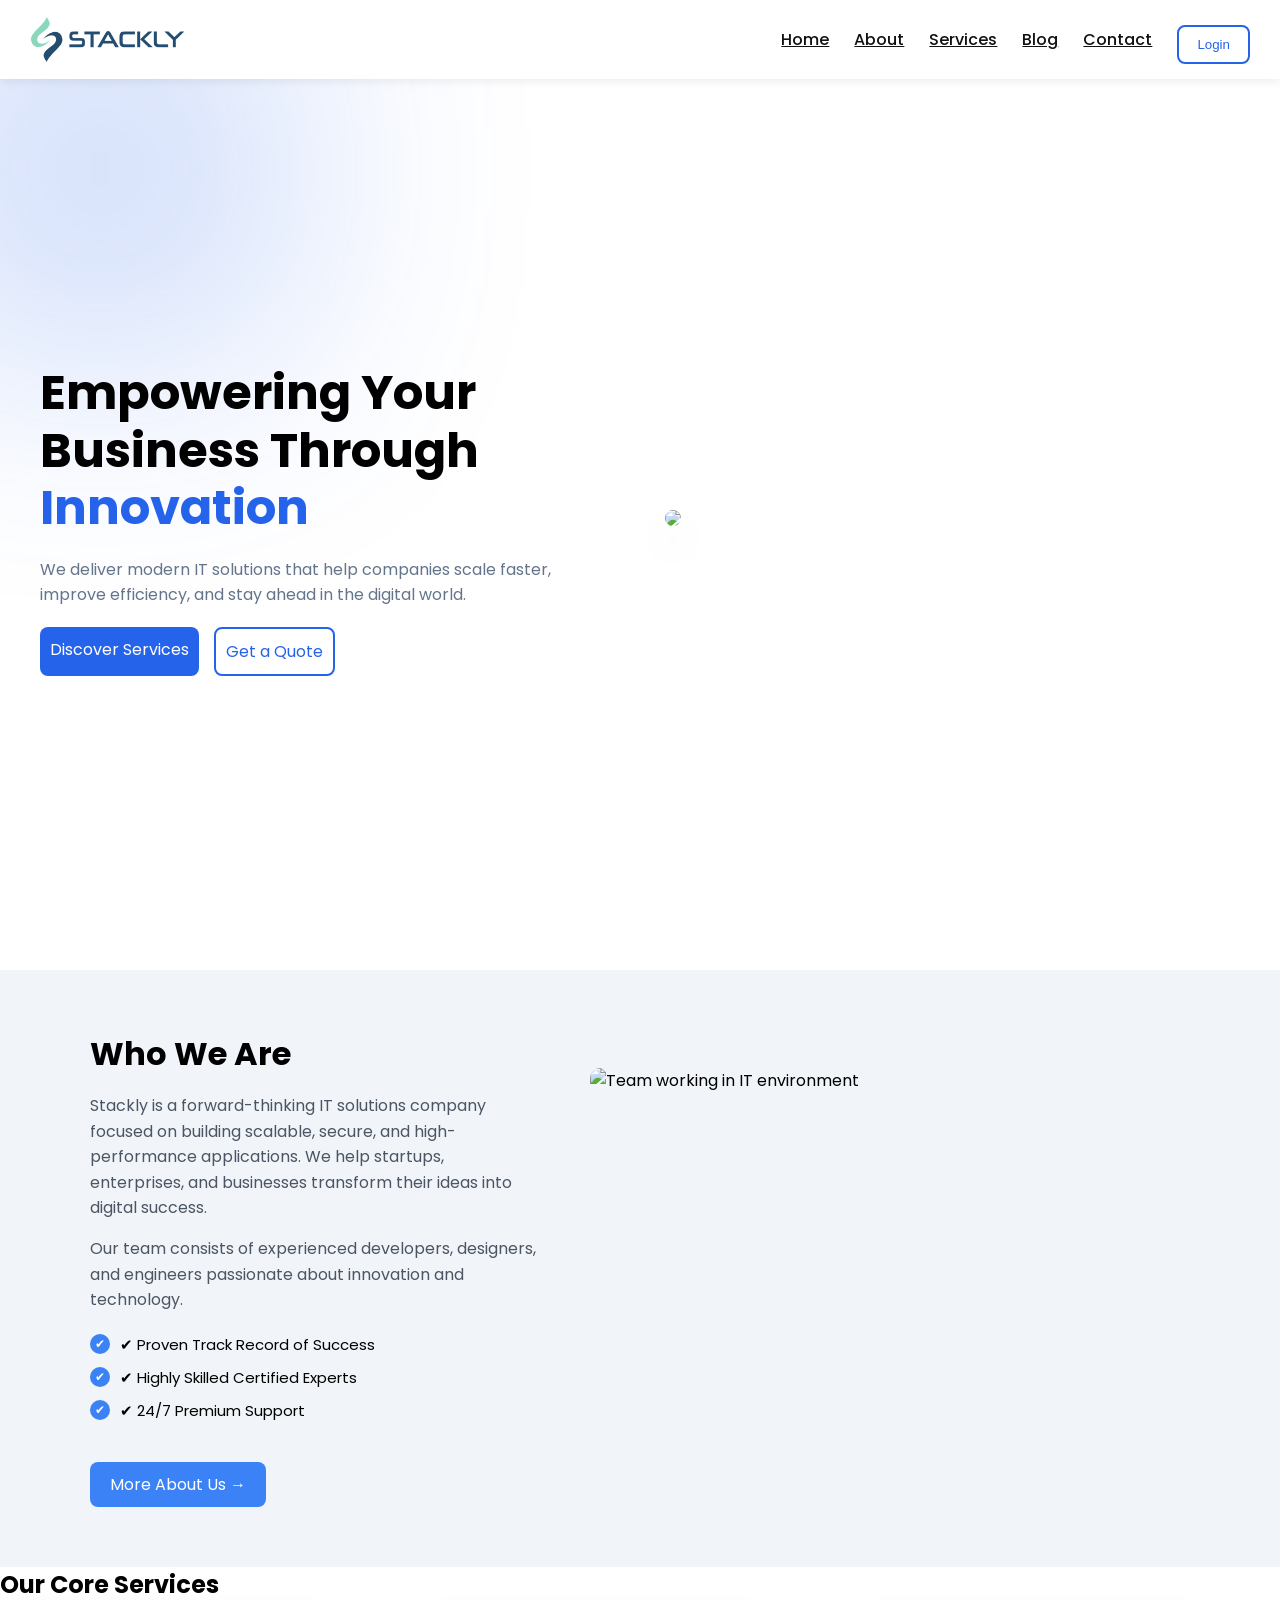
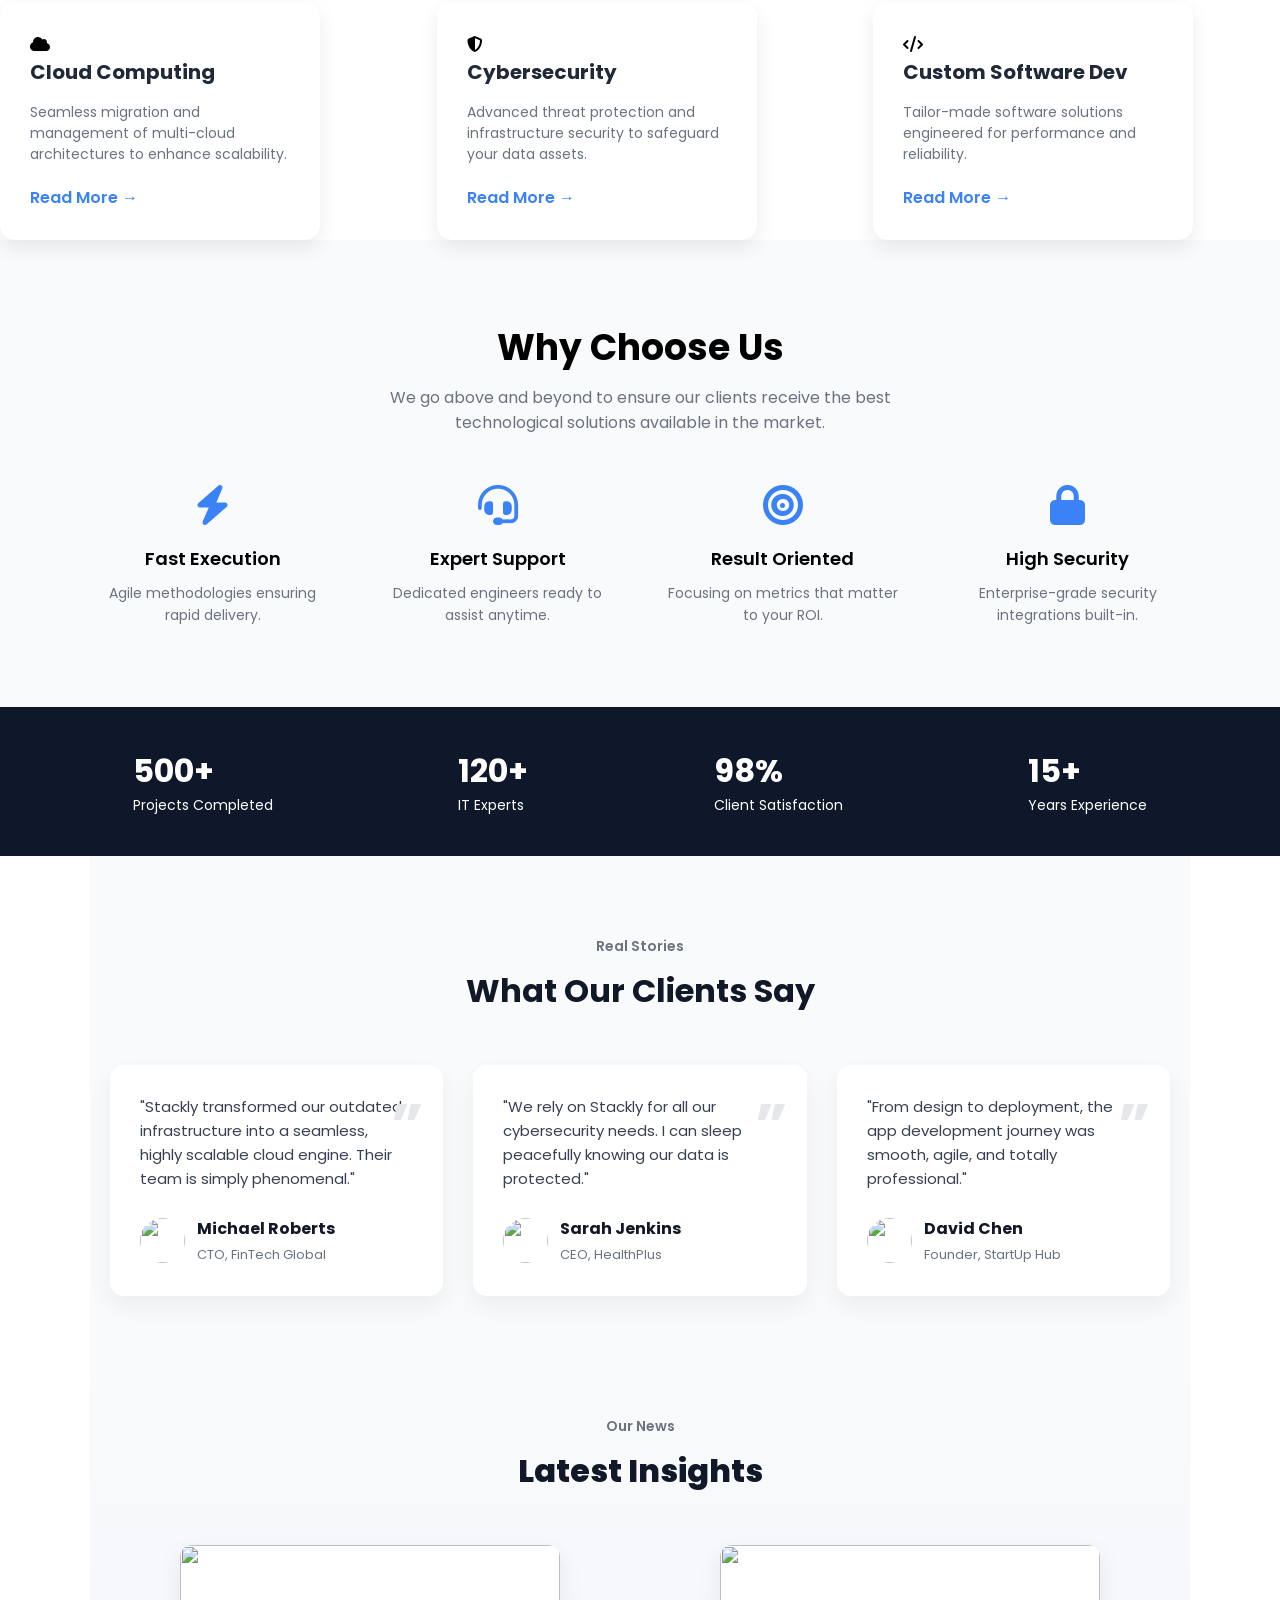
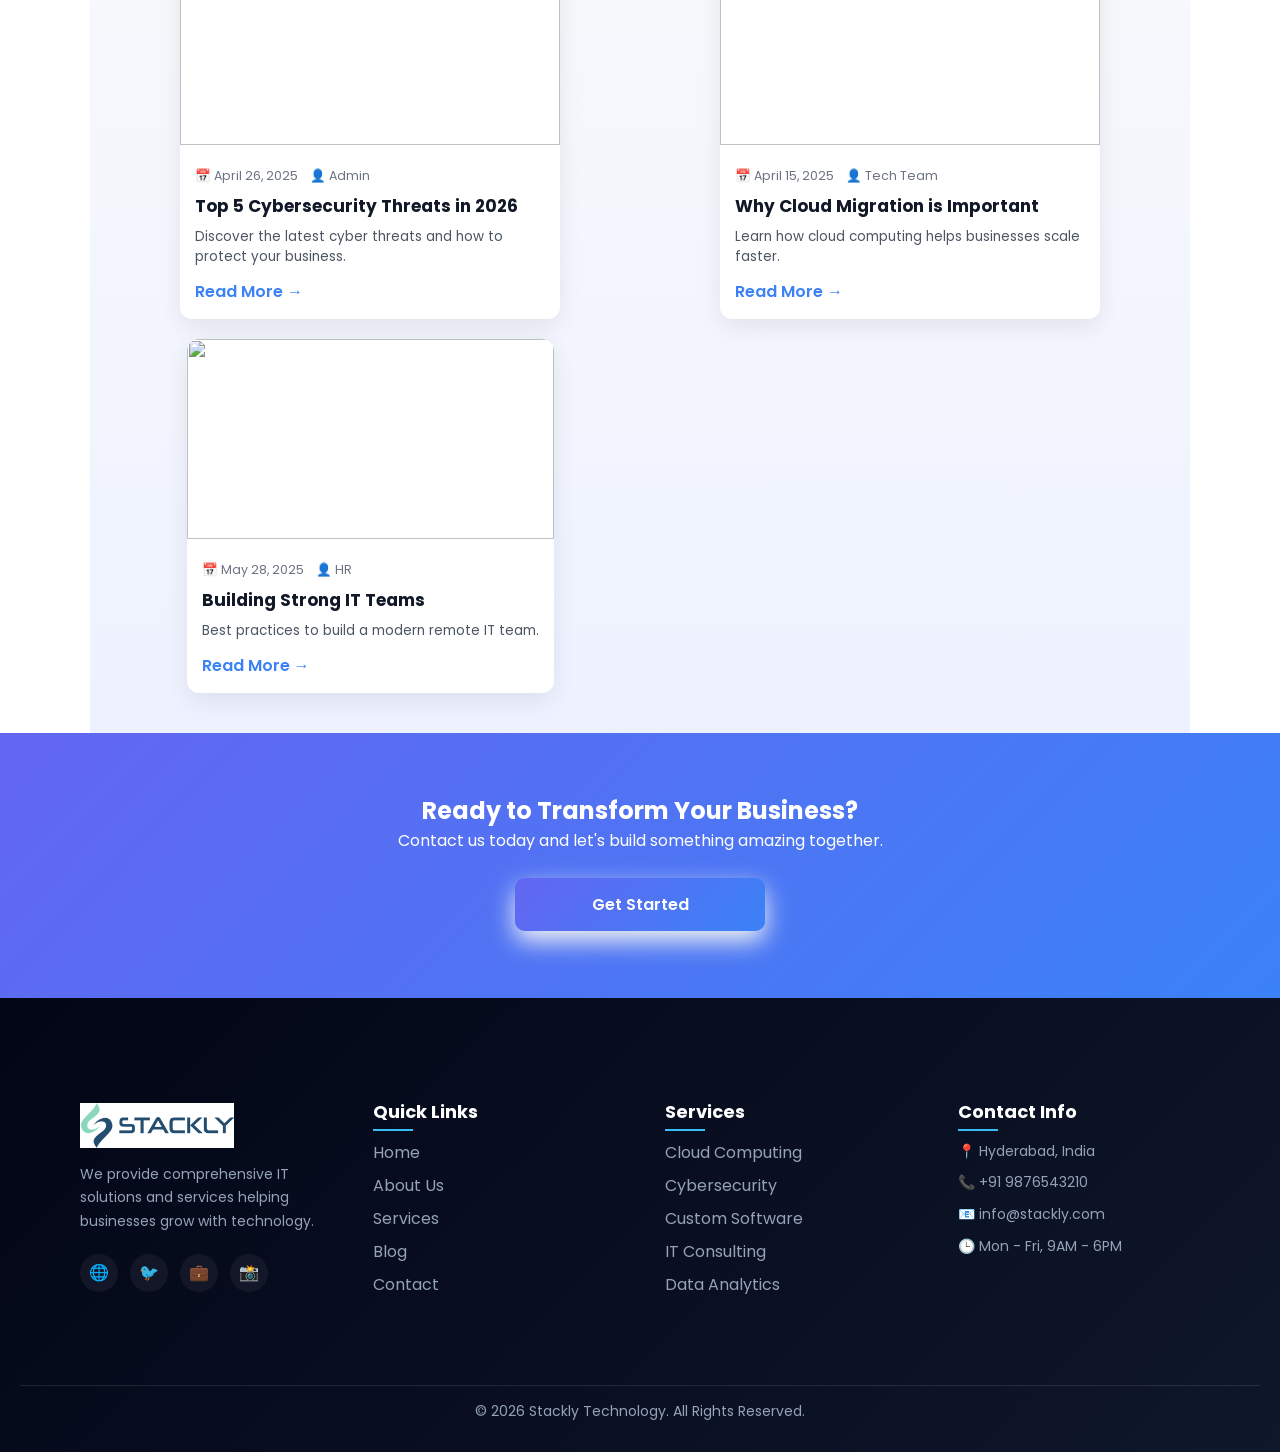
==== index.html @ d03c7ff0 "Update index.html" ====
<!DOCTYPE html>
<html lang="en">
<head>
  <meta charset="UTF-8">
  <title>STACKLY - IT Solutions</title>
  <meta name="viewport" content="width=device-width, initial-scale=1.0">

  <!-- FONT -->
  <link href="https://fonts.googleapis.com/css2?family=Poppins:wght@300;400;600&display=swap" rel="stylesheet">
<link rel="stylesheet" href="https://cdnjs.cloudflare.com/ajax/libs/font-awesome/6.5.0/css/all.min.css">
<link rel="stylesheet" href="https://cdnjs.cloudflare.com/ajax/libs/font-awesome/6.5.0/css/all.min.css">
  <link rel="stylesheet" href="style.css">
</head>

<body>

<!-- ================= NAVBAR ================= -->
<header class="navbar">
   <a href="404.html" class="logo">
    <img src="stacklylogo.webp" alt="STACKLY Logo">
  </a>

  <!-- HAMBURGER -->
  <div class="menu-toggle" id="menu-toggle">
    ☰
  </div>

  <!-- MENU -->
  <nav class="nav-links" id="nav-links">
    <a href="index.html">Home</a>
    <a href="about.html">About</a>
    <a href="services.html">Services</a>
    <a href="blog.html">Blog</a>
    <a href="contact.html">Contact</a>
        <a href="login.html"><button>Login</button></a>
  </nav>
</header>

<!-- ================= HERO ================= -->
<section class="hero">

  <!-- LEFT TEXT -->
  <div class="hero-left">
    <h1>
      Empowering Your Business Through 
      <span>Innovation</span>
    </h1>

    <p>
      We deliver modern IT solutions that help companies scale faster,
      improve efficiency, and stay ahead in the digital world.
    </p>

  <div class="hero-buttons">
  <a href="404.html" class="btn-primary">Discover Services</a>
  <a href="404.html" class="btn-outline">Get a Quote</a>
</div>
  </div>

  <!-- RIGHT IMAGE -->
  <div class="hero-right">
    <img src="https://images.unsplash.com/photo-1519389950473-47ba0277781c">
  </div>

</section>

<!-- ================= ABOUT ================= -->
<section class="about">

  <div class="about-container">

    <!-- LEFT TEXT -->
    <div class="about-text">
      <h2>Who We Are</h2>

      <p>
        Stackly is a forward-thinking IT solutions company focused on building
        scalable, secure, and high-performance applications. We help startups,
        enterprises, and businesses transform their ideas into digital success.
      </p>

      <p>
        Our team consists of experienced developers, designers, and engineers
        passionate about innovation and technology.
      </p>

      <ul class="about-list">
        <li>✔ Proven Track Record of Success</li>
        <li>✔ Highly Skilled Certified Experts</li>
        <li>✔ 24/7 Premium Support</li>
      </ul>

      <!-- BUTTON (INSIDE TEXT for better alignment) -->
      <a href="about.html" class="about-btn">More About Us →</a>
    </div>

    <!-- RIGHT IMAGE -->
  <div class="about-image">

  <picture>
    <!-- WEBP (modern browsers) -->
    <source 
      srcset="https://images.unsplash.com/photo-1551434678-e076c223a692?q=75&w=800&fm=webp"
      type="image/webp"
    >

    <!-- fallback -->
    <img 
      src="https://images.unsplash.com/photo-1551434678-e076c223a692?q=80&w=800&auto=format&fit=crop"
      alt="Team working in IT environment"
      loading="lazy"
      width="600"
      height="400"
    >
  </picture>

</div>

</section>

<!-- ================= SERVICES ================= -->
<section class="services-section">

  <h2 class="section-title">Our Core Services</h2>

  <div class="services-grid">

    <!-- CARD 1 -->
    <div class="card">
      <div class="service-icon">
        <i class="fas fa-cloud"></i>
      </div>
      <h3>Cloud Computing</h3>
      <p>Seamless migration and management of multi-cloud architectures to enhance scalability.</p>
      <a href="services.html" class="read-more">Read More →</a>
    </div>

    <!-- CARD 2 -->
    <div class="card active">
      <div class="service-icon">
        <i class="fas fa-shield-alt"></i>
      </div>
      <h3>Cybersecurity</h3>
      <p>Advanced threat protection and infrastructure security to safeguard your data assets.</p>
      <a href="services.html" class="read-more">Read More →</a>
    </div>

    <!-- CARD 3 -->
    <div class="card">
      <div class="service-icon">
        <i class="fas fa-code"></i>
      </div>
      <h3>Custom Software Dev</h3>
      <p>Tailor-made software solutions engineered for performance and reliability.</p>
      <a href="services.html" class="read-more">Read More →</a>
    </div>

  </div>

</section>

<!-- ================= WHY CHOOSE US ================= -->

<section class="why-section">

  <h2>Why Choose Us</h2>
  <p class="subtitle">
    We go above and beyond to ensure our clients receive the best
    technological solutions available in the market.
  </p>

  <div class="why-container">

    <div class="why-box">
      <i class="fa-solid fa-bolt"></i>
      <h3>Fast Execution</h3>
      <p>Agile methodologies ensuring rapid delivery.</p>
    </div>

    <div class="why-box">
      <i class="fa-solid fa-headset"></i>
      <h3>Expert Support</h3>
      <p>Dedicated engineers ready to assist anytime.</p>
    </div>

    <div class="why-box">
      <i class="fa-solid fa-bullseye"></i>
      <h3>Result Oriented</h3>
      <p>Focusing on metrics that matter to your ROI.</p>
    </div>

    <div class="why-box">
      <i class="fa-solid fa-lock"></i>
      <h3>High Security</h3>
      <p>Enterprise-grade security integrations built-in.</p>
    </div>

  </div>

</section>

<!-- ================= STATS ================= -->
<section class="stats">
  <div>
    <h1>500+</h1>
    <p>Projects Completed</p>
  </div>

  <div>
    <h1>120+</h1>
    <p>IT Experts</p>
  </div>

  <div>
    <h1>98%</h1>
    <p>Client Satisfaction</p>
  </div>

  <div>
    <h1>15+</h1>
    <p>Years Experience</p>
  </div>
</section>

<!-- ================= TESTIMONIAL ================= -->
<section class="testimonial-section">

  <p class="small-title">Real Stories</p>
  <h2>What Our Clients Say</h2>

  <div class="testimonial-container">

    <div class="testimonial-card">
      <p>
        "Stackly transformed our outdated infrastructure into a seamless,
        highly scalable cloud engine. Their team is simply phenomenal."
      </p>

      <div class="testimonial-user">
        <img src="https://randomuser.me/api/portraits/men/32.jpg">
        <div>
          <h4>Michael Roberts</h4>
          <span>CTO, FinTech Global</span>
        </div>
      </div>
    </div>

    <div class="testimonial-card">
      <p>
        "We rely on Stackly for all our cybersecurity needs. I can sleep
        peacefully knowing our data is protected."
      </p>

      <div class="testimonial-user">
        <img src="https://randomuser.me/api/portraits/women/44.jpg">
        <div>
          <h4>Sarah Jenkins</h4>
          <span>CEO, HealthPlus</span>
        </div>
      </div>
    </div>

    <div class="testimonial-card">
      <p>
        "From design to deployment, the app development journey was smooth,
        agile, and totally professional."
      </p>

      <div class="testimonial-user">
        <img src="https://randomuser.me/api/portraits/men/12.jpg">
        <div>
          <h4>David Chen</h4>
          <span>Founder, StartUp Hub</span>
        </div>
      </div>
    </div>

  </div>
</section>

<!-- ================= BLOG ================= -->
<section class="blog-section">

  <p class="small-title">Our News</p>
  <h2>Latest Insights</h2>

  <div class="blog-container">

    <!-- CARD 1 -->
    <div class="blog-card">
      <div class="blog-img">
        <img src="https://images.unsplash.com/photo-1518770660439-4636190af475">
      </div>

      <div class="blog-content">
        <div class="blog-meta">
          <span>📅 April 26, 2025</span>
          <span>👤 Admin</span>
        </div>

        <h3>Top 5 Cybersecurity Threats in 2026</h3>
        <p>Discover the latest cyber threats and how to protect your business.</p>

        <a href="blog.html" class="read-more">Read More →</a>
      </div>
    </div>

    <!-- CARD 2 -->
    <div class="blog-card">
      <div class="blog-img">
        <img src="https://images.unsplash.com/photo-1464802686167-b939a6910659">
      </div>

      <div class="blog-content">
        <div class="blog-meta">
          <span>📅 April 15, 2025</span>
          <span>👤 Tech Team</span>
        </div>

        <h3>Why Cloud Migration is Important</h3>
        <p>Learn how cloud computing helps businesses scale faster.</p>

        <a href="blog.html" class="read-more">Read More →</a>
      </div>
    </div>

    <!-- CARD 3 -->
    <div class="blog-card">
      <div class="blog-img">
        <img src="https://images.unsplash.com/photo-1521737604893-d14cc237f11d">
      </div>

      <div class="blog-content">
        <div class="blog-meta">
          <span>📅 May 28, 2025</span>
          <span>👤 HR</span>
        </div>

        <h3>Building Strong IT Teams</h3>
        <p>Best practices to build a modern remote IT team.</p>

        <a href="blog.html" class="read-more">Read More →</a>
      </div>
    </div>

  </div>

</section>
<!-- ================= CTA ================= -->
<section class="cta">
  <div class="cta-content">
    <h2>Ready to Transform Your Business?</h2>
    <p>Contact us today and let's build something amazing together.</p>
    <a href="contact.html" class="cta-btn">Get Started</a>
  </div>
</section>

<!-- ================= FOOTER ================= -->

<footer class="footer">

  <div class="footer-container">

    <!-- LEFT -->
    <div class="footer-box">
     
       <a href="404.html" class="logo">
    <img src="stacklylogo.webp" alt="STACKLY Logo">
  </a>
      <p>
        We provide comprehensive IT solutions and services helping businesses grow with technology.
      </p>

      <!-- SOCIAL -->
      <div class="social-icons">
        <a href="404.html">🌐</a>
        <a href="404.html">🐦</a>
        <a href="404.html">💼</a>
        <a href="404.html">📸</a>
      </div>
    </div>

    <!-- QUICK LINKS -->
    <div class="footer-box">
      <h3>Quick Links</h3>
      <a href="index.html">Home</a>
      <a href="about.html">About Us</a>
      <a href="services.html">Services</a>
      <a href="blog.html">Blog</a>
      <a href="contact.html">Contact</a>
    </div>

    <!-- SERVICES -->
 <div class="footer-box">
  <h3>Services</h3>

  <a href="services.html">Cloud Computing</a>
  <a href="services.html">Cybersecurity</a>
  <a href="services.html">Custom Software</a>
  <a href="services.html">IT Consulting</a>
  <a href="services.html">Data Analytics</a>

</div>

    <!-- CONTACT -->
    <div class="footer-box">
      <h3>Contact Info</h3>
      <p>📍 Hyderabad, India</p>
      <p>📞 +91 9876543210</p>
      <p>📧 info@stackly.com</p>
      <p>🕒 Mon - Fri, 9AM - 6PM</p>
    </div>

  </div>

  <div class="footer-bottom">
    © 2026 Stackly Technology. All Rights Reserved.
  </div>

</footer>
<script src="script.js"></script>
</body>
</html>
---- style.css ----
/* ================= RESET ================= */
* {
  margin: 0;
  padding: 0;
  box-sizing: border-box;
}

html {
  overflow-x: hidden;
}

body {
  font-family: 'Poppins', sans-serif;
  margin: 0;
}

/* 👇 ADD THIS BELOW */
body:not(.auth-page-body) {
  padding-top: 70px;
}

/* ================= NAVBAR ================= */
/* ===== FORCE FIXED HEADER ===== */
.navbar {
  position: fixed;   /* 🔥 force fix */
  top: 0;
  left: 0;
  width: 100%;

  z-index: 9999;
  background: #ffffff;

  display: flex;
  justify-content: space-between;
  align-items: center;
  padding: 15px 30px;

  box-shadow: 0 2px 10px rgba(0,0,0,0.08);
}
.nav-links {
  display: flex;
  gap: 25px;
  margin-left: auto;
  align-items: center;
}
/* ===== LOGO CONTAINER ===== */
.logo {
  display: flex;
  align-items: center;
  text-decoration: none;
}

/* ===== LOGO IMAGE ===== */
.logo img {
  height: 45px;        /* desktop size */
  width: auto;
  max-width: 100%;
  display: block;
  cursor: pointer;
  transition: all 0.3s ease;
}

/* ===== HOVER EFFECT ===== */
.logo img:hover {
  transform: scale(1.05);
  opacity: 0.85;
}

/* ===== MOBILE RESPONSIVE ===== */
@media (max-width: 768px) {

  .logo img {
    height: 35px;      /* smaller on mobile */
  }

}

/* MENU */


.nav-links a {
  color: #111 !important;   /* 🔥 FORCE DARK COLOR */
  font-weight: 500;
}

.nav-links a:hover {
  color: #2563eb;
}

/* BUTTON */
.btn {
  background: linear-gradient(45deg,#6366f1,#7c3aed);
  padding: 8px 16px;
  border-radius: 6px;
  color: white;
  text-decoration: none;
}

/* HAMBURGER */
.menu-toggle {
  display: none;
  font-size: 26px;
  cursor: pointer;
  color: white;   /* 👈 IMPORTANT FIX */
}

/* ================= MOBILE NAV ================= */
/* ================= MOBILE NAV FIX ================= */
@media (max-width: 768px) {

  .menu-toggle {
    display: block;
    font-size: 26px;
    color: #111;
  }

  .nav-links {
    display: none;
    flex-direction: column;
    width: 100%;
    background: white;
    position: absolute;
    top: 70px;
    left: 0;
    text-align: center;
    padding: 20px 0;
  }

  .nav-links.active {
    display: flex;
  }

  .nav-links a {
    padding: 12px;
    display: block;
  }
}
/*  hero*/
/* HERO FIX */
.hero {
  height: auto;
  min-height: 100vh;
  padding: 60px 20px;
}
.hero h1 {
 font-size: 24px;
 line-height: 1.3;
}

 .hero p {
 ont-size: 14px;
 }

 

 /* BUTTON FULL WIDTH */
.cta-btn {
 width: 100%;
max-width: 250px;
}


/* ================= HERO PREMIUM ================= */

.hero {
  display: grid;
  grid-template-columns: 1fr 1fr;
  align-items: center;
  gap: 50px;
  padding: 100px 40px;
  position: relative;
  overflow: hidden;
}

/* SOFT BACKGROUND GLOW */
.hero::before {
  content: "";
  position: absolute;
  width: 400px;
  height: 400px;
  background: #2563eb;
  filter: blur(120px);
  opacity: 0.2;
  top: -100px;
  left: -100px;
  z-index: 0;
}

/* TEXT */
.hero-left {
  z-index: 1;
  animation: fadeSlideLeft 1s ease forwards;
}

.hero-left h1 {
  font-size: 48px;
  line-height: 1.2;
}

.hero-left span {
  color: #2563eb;
}

.hero-left p {
  margin: 20px 0;
  color: #64748b;
}

/* BUTTONS */
.hero-buttons {
  display: flex;
  gap: 15px;
}

.btn-primary {
  background: #2563eb;
  color: white;
  padding: 12px 24px;
  border-radius: 8px;
  transition: 0.3s;
}

.btn-primary:hover {
  transform: translateY(-3px);
  box-shadow: 0 10px 25px rgba(37,99,235,0.4);
}

.btn-outline {
  border: 2px solid #2563eb;
  color: #2563eb;
  padding: 12px 24px;
  border-radius: 8px;
  transition: 0.3s;
}

.btn-outline:hover {
  background: #2563eb;
  color: white;
}

/* IMAGE */
.hero-right {
  z-index: 1;
  animation: fadeSlideRight 1s ease forwards;
}

.hero-right img {
  width: 100%;
  border-radius: 20px;
  animation: floatImage 4s ease-in-out infinite;
  box-shadow: 0 20px 40px rgba(0,0,0,0.1);
}

/* ================= ANIMATIONS ================= */

/* TEXT LEFT */
@keyframes fadeSlideLeft {
  from {
    opacity: 0;
    transform: translateX(-60px);
  }
  to {
    opacity: 1;
    transform: translateX(0);
  }
}

/* IMAGE RIGHT */
@keyframes fadeSlideRight {
  from {
    opacity: 0;
    transform: translateX(60px);
  }
  to {
    opacity: 1;
    transform: translateX(0);
  }
}

/* FLOATING IMAGE */
@keyframes floatImage {
  0% { transform: translateY(0px); }
  50% { transform: translateY(-12px); }
  100% { transform: translateY(0px); }
}

/* ================= MOBILE ================= */

@media (max-width: 768px) {

  .hero {
    grid-template-columns: 1fr;
    text-align: center;
    padding: 60px 20px;
  }

  .hero-left h1 {
    font-size: 28px;
  }

  .hero-buttons {
    flex-direction: column;
    align-items: center;
  }
}
/*About who we are tel  */
/* ================= ABOUT ================= */
.about {
  padding: 80px 20px;
  background: #f8fafc;
}

.about-container {
  max-width: 1100px;
  margin: auto;

  display: flex;
  align-items: center;
  gap: 50px;
}

/* TEXT */
.about-text {
  flex: 1;
}

.about-text h2 {
  font-size: 32px;
  margin-bottom: 15px;
}

.about-text p {
  margin-bottom: 15px;
  color: #4b5563;
  line-height: 1.6;
}

/* LIST */
.about-list {
  list-style: none;
  padding: 0;
  margin: 20px 0;
}

.about-list li {
  display: flex;
  align-items: center;
  gap: 10px;
  margin-bottom: 10px;
  font-size: 15px;
}

.about-list li::before {
  content: "✔";
  width: 20px;
  height: 20px;
  background: #3b82f6;
  color: white;
  border-radius: 50%;
  font-size: 12px;
  display: flex;
  align-items: center;
  justify-content: center;
}

/* IMAGE */
.about-image {
  flex: 1;
}

.about-image img {
  width: 100%;
  border-radius: 14px;
  display: block;
}

/* BUTTON */
.about-btn {
  display: inline-block;
  margin-top: 20px;
  padding: 10px 20px;
  background: #3b82f6;
  color: white;
  border-radius: 8px;
  text-decoration: none;
}

/* ================= MOBILE FIX ================= */
@media (max-width: 768px) {

  .about-container {
    flex-direction: column;
    gap: 25px;
  }

  /* 🔥 IMAGE FIRST */
  .about-image {
    order: -1;
    width: 100%;
  }

  .about-text {
    width: 100%;
  }

  .about-text h2 {
    font-size: 22px;
  }

  .about-text p {
    font-size: 14px;
  }

  .about-btn {
    width: 100%;
    text-align: center;
  }

}
/* =============== SERVICES ================= */ */
/* ================= SERVICES SECTION ================= */

.services-section {
  padding: 60px 20px;
  text-align: center;
  background: #f8fafc;
}

.services-grid {
  display: grid;
  grid-template-columns: repeat(3, 1fr);
  gap: 30px;
}

.card {
  background: white;
  border-radius: 12px;
  padding: 25px;
  transition: 0.3s;
  box-shadow: 0 10px 25px rgba(0,0,0,0.05);
}

.card:hover {
  transform: translateY(-10px);
}

@media (max-width: 768px) {
  .services-grid {
    grid-template-columns: 1fr;
  }
}
/* ================= WHY ================= */
/* SECTION */
.why-section {
  text-align: center;
  padding: 80px 20px;
  background: #f9fafb;
}

.why-section h2 {
  font-size: 36px;
  margin-bottom: 10px;
  font-weight: 700;
}

.subtitle {
  color: #6b7280;
  max-width: 600px;
  margin: auto;
  margin-bottom: 50px;
  font-size: 16px;
}

/* GRID */
.why-container {
  display: grid;
  grid-template-columns: repeat(4, 1fr);
  gap: 40px;
  max-width: 1100px;
  margin: auto;
}

/* BOX */
.why-box {
  text-align: center;
  transition: 0.3s;
}

/* ICON STYLE (MATCH SCREENSHOT) */
.why-box i {
  font-size: 40px;
  color: #3b82f6;
  margin-bottom: 20px;
  display: inline-block;
}

/* TEXT */
.why-box h3 {
  font-size: 18px;
  margin-bottom: 10px;
  font-weight: 600;
}

.why-box p {
  color: #6b7280;
  font-size: 14px;
  line-height: 1.6;
}

/* HOVER EFFECT */
.why-box:hover {
  transform: translateY(-5px);
}

/* RESPONSIVE */
@media (max-width: 900px) {
  .why-container {
    grid-template-columns: repeat(2, 1fr);
  }
}

@media (max-width: 500px) {
  .why-container {
    grid-template-columns: 1fr;
  }
}

/* ================= STATS ================= */
.stats {
  display: flex;
  justify-content: space-around;
  background: #020617;
  color: white;
  padding: 50px 20px;
}

.stats h1 {
  font-size: 32px;
}

.stats p {
  font-size: 14px;
}

/* ================= TESTIMONIAL ================= */
/* SECTION */
/* SECTION */
.testimonial-section {
  max-width: 1100px;
  margin: auto;
  padding: 80px 20px;
  background: #f9fafb;
  text-align: center;
}

/* TITLE */
.small-title {
  color: #6b7280;
  font-size: 14px;
  margin-bottom: 10px;
}

.testimonial-section h2 {
  font-size: 32px;
  font-weight: 700;
  color: #111827;
}

/* GRID */
.testimonial-container {
  display: grid;
  grid-template-columns: repeat(3, 1fr);
  gap: 30px;
  margin-top: 50px;
}

/* ✅ CARD (IMPORTANT FIX) */
.testimonial-card {
  background: #ffffff;
  padding: 30px;
  border-radius: 14px;
  text-align: left;
  position: relative;

  box-shadow: 0 10px 25px rgba(0,0,0,0.06);
  transition: 0.3s;
}

/* QUOTE ICON */
.testimonial-card::after {
  content: "”";
  position: absolute;
  top: 15px;
  right: 20px;
  font-size: 60px;
  color: #e5e7eb;
  font-weight: bold;
}

/* HOVER */
.testimonial-card:hover {
  transform: translateY(-6px);
  box-shadow: 0 20px 40px rgba(0,0,0,0.1);
}

/* TEXT */
.testimonial-card p {
  font-size: 15px;
  color: #374151;
  line-height: 1.6;
  margin-bottom: 25px;
}

/* USER */
.testimonial-user {
  display: flex;
  align-items: center;
  gap: 12px;
}

.testimonial-user img {
  width: 45px;
  height: 45px;
  border-radius: 50%;
}

.testimonial-user h4 {
  margin: 0;
  font-size: 16px;
  color: #111827;
}

.testimonial-user span {
  font-size: 13px;
  color: #6b7280;
}

/* ✅ RESPONSIVE */
@media (max-width: 900px) {
  .testimonial-container {
    grid-template-columns: 1fr;
  }
}



/* ================= BLOG ================= */
/* SECTION */
.blog-section {
  padding: 70px 20px;
  background: linear-gradient(to bottom, #f9fafb, #eef2ff);
  text-align: center;
  max-width: 1200px;
  margin: auto;
}

/* TITLE */
.small-title {
  color: #6366f1;
  font-size: 14px;
  font-weight: 600;
}

.blog-section h2 {
  font-size: 32px;
  font-weight: 800;
  color: #111827;
  margin-top: 10px;
}

/* GRID */
.blog-container {
  display: grid;
  grid-template-columns: repeat(auto-fit, minmax(320px, 1fr));
  gap: 25px;
  margin-top: 50px;
}

/* CARD */
.blog-card {
  background: rgba(255, 255, 255, 0.7);
  backdrop-filter: blur(10px);
  border-radius: 16px;
  overflow: hidden;
  transition: 0.3s;

  box-shadow: 0 8px 25px rgba(0,0,0,0.08);

  max-width: 380px;
  margin: auto;
}

/* HOVER */
.blog-card:hover {
  transform: translateY(-8px);
  box-shadow: 0 20px 50px rgba(0,0,0,0.15);
}

/* IMAGE */
.blog-img img {
  width: 100%;
  height: 170px; /* reduced height */
  object-fit: cover;
  transition: 0.4s;
}

/* IMAGE ZOOM */
.blog-card:hover img {
  transform: scale(1.08);
}

/* CONTENT */
.blog-content {
  padding: 16px; /* reduced padding */
  text-align: left;
}

/* META */
.blog-meta {
  font-size: 12.5px;
  color: #6b7280;
  display: flex;
  gap: 12px;
  margin-bottom: 8px;
}

/* TITLE */
.blog-content h3 {
  font-size: 17px;
  margin-bottom: 8px;
  color: #111827;
}

/* TEXT */
.blog-content p {
  font-size: 13.5px;
  color: #4b5563;
  margin-bottom: 12px;
}

/* READ MORE */
.read-more {
  color: #3b82f6;
  font-weight: 600;
  text-decoration: none;
  position: relative;
}

/* UNDERLINE ANIMATION */
.read-more::after {
  content: "";
  width: 0%;
  height: 2px;
  background: #3b82f6;
  position: absolute;
  left: 0;
  bottom: -3px;
  transition: 0.3s;
}

.read-more:hover::after {
  width: 100%;
}

/* RESPONSIVE */
@media(max-width: 768px) {
  .blog-container {
    grid-template-columns: 1fr;
  }
}
/* ================= CTA ================= */
/* BASE BUTTON */
.cta-btn {
  display: inline-block;
  margin-top: 25px;
  padding: 14px 34px;

  /* GRADIENT */
  background: linear-gradient(135deg, #6366f1, #3b82f6);

  color: white;
  font-weight: 600;
  border-radius: 10px;
  text-decoration: none;

  position: relative;
  overflow: hidden;

  transition: all 0.3s ease;

  box-shadow: 0 10px 25px whitesmoke
}

/* ================= FOOTER ================= */
.footer {
  background: #020617;
  color: #cbd5e1;
}

.footer-container {
  display: flex;
  flex-wrap: wrap;
  gap: 30px;
  padding: 50px 20px;
}

.footer-box {
  flex: 1 1 200px;
}

.footer-box a {
  display: block;
  color: #94a3b8;
  text-decoration: none;
  margin: 5px 0;
}

.footer-bottom {
  text-align: center;
  padding: 15px;
  border-top: 1px solid #1e293b;
}

/* ================= ANIMATION ================= */
@keyframes fadeUp {
  from {
    opacity: 0;
    transform: translateY(40px);
  }
  to {
    opacity: 1;
    transform: translateY(0);
  }
}

.card, .about-grid, .stats div {
  animation: fadeUp 0.8s ease;
}

/* ================= MOBILE ================= */
@media (max-width: 768px) {

  .menu-toggle {
    display: block;
  }

  .nav-links {
    display: none;
    flex-direction: column;
    width: 100%;
    text-align: center;
  }

  .nav-links.active {
    display: flex;
  }

  .about-grid {
    grid-template-columns: 1fr;
  }

  .stats {
    flex-direction: column;
    gap: 20px;
    text-align: center;
  }

}

/* ABOUT */
.about{
  padding:60px 20px;
}

.about-grid{
  display:grid;
  grid-template-columns:1fr 1fr;
  gap:30px;
}

.about img{
  width:100%;
  border-radius:10px;
}

/* SERVICES */
.services{
  padding:60px 20px;
  text-align:center;
  background:#f8fafc;
}

.grid{
  display:grid;
  grid-template-columns:repeat(auto-fit,minmax(250px,1fr));
  gap:20px;
}

.card{
  background:white;
  border-radius:10px;
  overflow:hidden;
  transition:0.3s;
}

.card:hover{
  transform:translateY(-10px);
}

.card img{
  width:100%;
  height:180px;
  object-fit:cover;
}

/* STATS */
.stats{
  display:flex;
  justify-content:space-around;
  padding:40px;
  background:#0f172a;
  color:white;
}

.stats div{
  font-size:24px;
}

.stats span{
  display:block;
  font-size:14px;
}

/* CTA */
.cta{
  text-align:center;
  padding:60px;
  background:linear-gradient(135deg,#6366f1,#3b82f6);
  color:white;
}

/* FOOTER */
.footer{
  background:#020617;
  color:#cbd5e1;
}

.footer-container{
  display:flex;
  gap:20px;
  padding:40px;
}

.footer-box{
  flex:1;
}

.footer-bottom{
  text-align:center;
  padding:10px;
}

/* ANIMATION */
.fade-in{
  opacity:0;
  transform:translateY(30px);
  transition:0.6s;
}

.fade-in.show{
  opacity:1;
  transform:translateY(0);
}


/*About page  */
/* ===== SECTION ===== */
.about {
  background: #f1f5f9;
}

/* ===== HERO ===== */
/* ===== FIXED HERO ===== */
.about-hero {
  width: 100%;
  height: 420px;
  background: #eef1f5;

  display: flex;
  align-items: center;
  justify-content: center;

  text-align: center;
}

/* CENTER CONTROL */
.hero-inner {
  max-width: 800px;
  width: 100%;
  padding: 0 20px;
}

/* TITLE */
.about-hero h1 {
  font-size: 56px;
  font-weight: 700;
  color: #1f2937;
  margin-bottom: 20px;

  white-space: nowrap; /* 🔥 FIX LINE BREAK */
}

/* TEXT */
.about-hero p {
  font-size: 18px;
  color: #6b7280;
  line-height: 1.6;
}
/* ===== CONTENT ===== */
.about-wrapper {
  max-width: 1200px;
  margin: auto;
  display: grid;
  grid-template-columns: 1fr 1fr;
  gap: 70px;
  padding: 60px 20px 100px;
  align-items: center;
}

/* ===== IMAGE ===== */
.premium-img {
  position: relative;
  width: 220px;
}

.premium-img::before {
  content: "";
  position: absolute;
  top: -10px;
  left: -10px;
  width: 100%;
  height: 100%;
  border: 3px solid #3b82f6;
  border-radius: 14px;
}

.premium-img img {
  width: 220px;
  height: 220px;
  object-fit: cover;

  border-radius: 14px;
  display: block;
}

/* ===== TEXT ===== */
.about-content h2 {
  font-size: 36px;
  color: #111827;
  margin: 10px 0;
}

.about-content p {
  color: #6b7280;
  margin-bottom: 12px;
  line-height: 1.6;
}

.small-title {
  font-size: 14px;
  color: #6b7280;
}

/* ===== MOBILE ===== */
@media (max-width: 768px) {
  .about-hero {
    height: auto;
    padding: 80px 20px;
  }

  .about-hero h1 {
    font-size: 32px;
    white-space: normal; /* allow wrap on mobile */
  }

  .about-hero p {
    font-size: 14px;
  }

}
 .about-wrapper {
    grid-template-columns: 1fr;
    gap: 25px;
    text-align: left;
  }

  /* IMAGE CONTAINER */
  .about-image {
    max-width: 100%;
  }

 @media (max-width:768px){
  .premium-img img{
    width: 160px;
    height: 160px;
  }
}

  .about-image::before {
    top: -8px;
    left: -8px;
    border-radius: 14px;
  }


  /* REMOVE EXTRA BORDER SHIFT */
  .about-image::before {
    display: none; /* 🔥 fixes mobile layout */
  }



/*Login Page  */


/* ===== BACKGROUND ===== */
.auth-page-body {
  padding-top: 0 !important;
}

/* ===== CENTER LOGIN ===== */
.auth-page {
  min-height: calc(100vh - 70px);
  display: flex;
  justify-content: center;
  align-items: center;
}

/* ===== CARD ===== */
.auth-box {
  background: #ffffff;
  padding: 35px;
  width: 340px;
  border-radius: 16px;
  box-shadow: 0 15px 40px rgba(0,0,0,0.2);
  text-align: center;
  animation: fadeIn 0.5s ease;
}

/* ===== TITLE ===== */
.auth-box h2 {
  margin-bottom: 20px;
  color: #0f172a;
}

/* ===== INPUTS ===== */
.auth-box input,
.auth-box select {
  width: 100%;
  padding: 12px;
  margin: 10px 0;
  border-radius: 8px;
  border: 1px solid #cbd5e1;
  font-size: 14px;
  outline: none;
  transition: all 0.3s ease;
}

/* ===== INPUT FOCUS ===== */
.auth-box input:focus,
.auth-box select:focus {
  border-color: #2563eb;
  box-shadow: 0 0 8px rgba(37, 99, 235, 0.3);
}

/* ===== BUTTON ===== */
.auth-box button {
  width: 100%;
  padding: 12px;
  margin-top: 15px;
  background: linear-gradient(135deg, #2563eb, #1d4ed8);
  color: white;
  border: none;
  border-radius: 8px;
  font-size: 15px;
  cursor: pointer;
  transition: 0.3s;
}

/* BUTTON HOVER */
.auth-box button:hover {
  transform: translateY(-2px);
  box-shadow: 0 10px 20px rgba(37, 99, 235, 0.3);
}

/* ===== LINK ===== */
.auth-box p {
  margin-top: 15px;
  font-size: 14px;
}

.auth-box a {
  color: #2563eb;
  text-decoration: none;
  font-weight: 500;
}

.auth-box a:hover {
  text-decoration: underline;
}

/* ===== ANIMATION ===== */
@keyframes fadeIn {
  from {
    opacity: 0;
    transform: translateY(30px);
  }
  to {
    opacity: 1;
    transform: translateY(0);
  }
}

/* ===== MOBILE ===== */
@media (max-width: 480px) {
  .auth-box {
    width: 90%;
    padding: 25px;
  }
}


/* Dashboard page */

.main {
  display: flex;
}

/* SIDEBAR */
.sidebar {
  width: 240px;
  background: white;
  padding: 25px;
  height: 100vh;
  position: fixed;
  box-shadow: 2px 0 10px rgba(0,0,0,0.05);
}

.sidebar h2 {
  color: #2563eb;
  margin-bottom: 30px;
}

.sidebar a {
  display: block;
  padding: 12px;
  margin-bottom: 10px;
  border-radius: 10px;
  color: #475569;
}

.sidebar a.active {
  background: #2563eb;
  color: white;
}

.sidebar a i {
  margin-right: 10px;
}

.sidebar button {
  margin-top: 20px;
  border: none;
  background: none;
  color: red;
}

/* CONTENT */
.content {
  margin-left: 260px;
  padding: 30px;
  width: 100%;
}

/* TOPBAR */
.topbar {
  display: flex;
  justify-content: space-between;
  align-items: center;
}

.search {
  display: flex;
  align-items: center;
  background: #e2e8f0;
  padding: 10px 15px;
  border-radius: 30px;
}

.search input {
  border: none;
  background: transparent;
  outline: none;
  margin-left: 10px;
}

.profile {
  display: flex;
  align-items: center;
  gap: 10px;
}

.profile img {
  border-radius: 50%;
}

/* CARDS */
.cards {
  display: flex;
  gap: 20px;
  margin-top: 20px;
}

.card {
  flex: 1;
  background: white;
  padding: 20px;
  border-radius: 16px;
  box-shadow: 0 10px 30px rgba(0,0,0,0.05);
}

.icon {
  width: 40px;
  height: 40px;
  display: flex;
  align-items: center;
  justify-content: center;
  border-radius: 10px;
  margin-bottom: 10px;
}

.blue { background: #dbeafe; color: #2563eb; }
.purple { background: #ede9fe; color: #7c3aed; }
.sky { background: #e0f2fe; color: #0284c7; }

.green { color: green; }
.red { color: red; }

/* BOTTOM */
.bottom {
  display: flex;
  gap: 20px;
  margin-top: 30px;
}

.activity, .tasks {
  flex: 1;
  background: white;
  padding: 20px;
  border-radius: 16px;
}

.item {
  display: flex;
  gap: 10px;
  margin-top: 10px;
}

.item i {
  background: #e0e7ff;
  padding: 10px;
  border-radius: 50%;
}

.task {
  padding: 10px;
  border-radius: 10px;
  margin-top: 10px;
}

.pending { background: #fde68a; }
.done { background: #bbf7d0; }

/* MOBILE */
/* ===== MOBILE FIX ===== */
/* ===== MOBILE APP STYLE ===== */
@media (max-width: 768px) {

  /* HIDE SIDEBAR */
  .sidebar {
    display: none;
  }

  /* HEADER */
  .mobile-header {
    display: flex;
    justify-content: space-between;
    align-items: center;
    padding: 15px;
    background: white;
    box-shadow: 0 2px 10px rgba(0,0,0,0.05);
  }

  .mobile-header img {
    border-radius: 50%;
  }

  /* CONTENT */
  .content {
    margin: 0;
    padding: 15px;
    padding-bottom: 80px; /* space for bottom nav */
  }

  /* CARDS STACK */
  .cards,
  .dashboard-cards {
    flex-direction: column;
  }

  .bottom {
    flex-direction: column;
  }

  /* BOTTOM NAV */
  .bottom-nav {
    position: fixed;
    bottom: 0;
    left: 0;
    width: 100%;
    background: white;
    display: flex;
    justify-content: space-around;
    padding: 10px 0;
    box-shadow: 0 -5px 15px rgba(0,0,0,0.05);
  }

  .nav-item {
    text-align: center;
    font-size: 12px;
    color: #64748b;
  }

  .nav-item i {
    font-size: 18px;
  }

  .nav-item.active {
    color: #2563eb;
  }

}

/*Servce  */
/* ===== SERVICES HERO SECTION ===== */
.services-hero {
  background: #f1f5f9;
  text-align: center;
  padding: 80px 20px;
}

.services-hero h1 {
  font-size: 42px;
  font-weight: 700;
  color: #1f2937;
  margin-bottom: 15px;
}

.services-hero p {
  font-size: 16px;
  color: #6b7280;
  max-width: 650px;
  margin: auto;
  line-height: 1.6;
}

/* ===== WHAT WE DO SECTION ===== */
.what-we-do {
  padding: 100px 20px;
  text-align: center;
  background: linear-gradient(to bottom, #f8fafc, #eef2ff);
}

/* SMALL TAG */
.what-we-do .tag {
  color: #2563eb;
  font-weight: 600;
  font-size: 14px;
  margin-bottom: 10px;
  letter-spacing: 1px;
}

/* MAIN HEADING */
.what-we-do h2 {
  font-size: 40px;
  font-weight: 700;
  color: #1f2937;
  margin-bottom: 20px;
}

/* DESCRIPTION */
.what-we-do .desc {
  max-width: 700px;
  margin: auto;
  font-size: 16px;
  color: #4b5563;
  line-height: 1.7;
}

@media (max-width: 768px) {

  .what-we-do {
    padding: 70px 15px;
  }

  .what-we-do h2 {
    font-size: 26px;
  }

  .what-we-do .desc {
    font-size: 14px;
  }

}


/* ===== SERVICE SECTION ===== */
/* ===== SERVICE SECTION ===== */
/* ===== SERVICE SECTION ===== */
/* ===== SECTION ===== */
.service-section {
  padding: 80px 20px;
}

/* ===== CONTAINER ===== */
.container {
  max-width: 1000px;
  margin: auto;
  display: flex;
  align-items: center;
  justify-content: space-between;
  gap: 40px;
}

/* 🔥 MAKE CONTENT LEFT */
.content {
  order: 1;
  flex: 1;
}

/* 🔥 IMAGE RIGHT */
.image-card {
  order: 2;
  flex: 0;
  display: flex;
  justify-content: center;
}

/* ===== SMALL SQUARE IMAGE ===== */

.image-card img {
  width: 180px;   /* 👈 increased size */
  height: 180px;
  object-fit: cover;
  border-radius: 14px;
  box-shadow: 0 10px 25px rgba(0,0,0,0.15);
  transition: 0.3s ease;
}

/* hover effect (optional but nice) */
.image-card img:hover {
  transform: scale(1.05);
}

/* ===== TEXT ===== */
.content h2 {
  font-size: 28px;
  margin-bottom: 10px;
}

.content p {
  color: #6b7280;
  margin-bottom: 15px;
}

/* LIST */
.content ul {
  list-style: none;
  padding: 0;
}

.content ul li {
  margin-bottom: 8px;
  font-size: 14px;
}

/* BUTTON */
button {
  margin-top: 10px;
  padding: 10px 18px;
  border-radius: 8px;
  border: 2px solid #2563eb;
  background: transparent;
  color: #2563eb;
  cursor: pointer;
}

button:hover {
  background: #2563eb;
  color: white;
}

/* ===== MOBILE ===== */
@media (max-width: 768px) {

  .container {
    flex-direction: column;
    text-align: center;
  }

  /* IMAGE BELOW TEXT */
  .content {
    order: 1;
  }

  .image-card {
    order: 2;
  }

  .image-card img {
     width: 160px;
  height: 160px;

  }

}

  


/* PROCESS (cards like screenshot) */
.process {
  padding: 80px 10%;
  text-align: center;
}

.process-grid {
  display: grid;
  grid-template-columns: repeat(4,1fr);
  gap: 25px;
  margin-top: 40px;
}

.process-card {
  background: white;
  padding: 30px;
  border-radius: 15px;
  box-shadow: 0 10px 25px rgba(0,0,0,0.05);
}

.process-card span {
  background: #2563eb;
  color: white;
  padding: 10px 15px;
  border-radius: 50%;
  display: inline-block;
  margin-bottom: 15px;
}
/* ===== HOW WE WORK SECTION ===== */
.process {
  background: #f1f5f9;
  text-align: center;
  padding: 80px 20px;
}

.process .small {
  color: #6b7280;
  margin-bottom: 10px;
}

.process h2 {
  font-size: 36px;
  font-weight: 700;
  margin-bottom: 40px;
}

/* GRID */
.process-grid {
  max-width: 1200px;
  margin: auto;

  display: grid;
  grid-template-columns: repeat(4, 1fr);
  gap: 25px;
}

/* CARD */
.process-card {
  background: white;
  padding: 30px 25px;
  border-radius: 18px;
  box-shadow: 0 8px 20px rgba(0,0,0,0.05);
  transition: 0.3s ease;
}

/* HOVER */
.process-card:hover {
  transform: translateY(-10px);
  box-shadow: 0 15px 30px rgba(0,0,0,0.08);
}

/* NUMBER CIRCLE */
.circle {
  width: 55px;
  height: 55px;
  background: #2563eb;
  color: white;
  font-weight: bold;
  border-radius: 50%;

  display: flex;
  align-items: center;
  justify-content: center;

  margin: 0 auto 15px;
  font-size: 18px;
}

/* TEXT */
.process-card h3 {
  font-size: 18px;
  margin-bottom: 10px;
}

.process-card p {
  font-size: 14px;
  color: #6b7280;
  line-height: 1.6;
}


@media (max-width: 768px) {

  .process {
    padding: 60px 15px;
  }

  .process h2 {
    font-size: 26px;
  }

  .process-grid {
    grid-template-columns: 1fr;
    gap: 20px;
  }

  .process-card {
    padding: 20px;
  }

  .circle {
    width: 45px;
    height: 45px;
    font-size: 16px;
  }

  .process-card h3 {
    font-size: 16px;
  }

  .process-card p {
    font-size: 13px;
  }

}

/* ===== PRICING SECTION ===== */
.pricing {
  text-align: center;
  padding: 80px 20px;
  background: #f1f5f9;
}

.pricing h2 {
  font-size: 38px;
  color: #1f2937;
  margin-bottom: 10px;
}

.subtitle {
  color: #6b7280;
  margin-bottom: 50px;
}

/* GRID */
.pricing-container {
  display: flex;
  justify-content: center;
  gap: 30px;
  flex-wrap: wrap;
}

/* CARD */
.card {
  background: #fff;
  padding: 30px;
  border-radius: 15px;
  width: 320px;
  box-shadow: 0 8px 20px rgba(0,0,0,0.08);
  text-align: left;
  position: relative;
  transition: 0.3s;
}

.card:hover {
  transform: translateY(-8px);
}

/* POPULAR CARD */
.card.popular {
  border: 2px solid #2563eb;
  transform: scale(1.05);
}

.badge {
  position: absolute;
  top: -12px;
  left: 50%;
  transform: translateX(-50%);
  background: #2563eb;
  color: white;
  padding: 5px 12px;
  border-radius: 20px;
  font-size: 12px;
}

/* TEXT */
.card h3 {
  font-size: 20px;
  margin-bottom: 15px;
  color: #1f2937;
}

.card h1 {
  font-size: 36px;
  color: #2563eb;
  margin-bottom: 10px;
}

.card h1 span {
  font-size: 14px;
  color: #6b7280;
}

.card p {
  font-size: 14px;
  color: #6b7280;
  margin-bottom: 20px;
}

/* LIST */
.card ul {
  list-style: none;
  padding: 0;
  margin-bottom: 25px;
}

.card ul li {
  margin-bottom: 10px;
  font-size: 14px;
  color: #374151;
}

.card ul .disabled {
  color: #9ca3af;
  text-decoration: line-through;
}

/* BUTTONS */
.btn-outline {
  display: block;
  text-align: center;
  padding: 10px;
  border: 2px solid #2563eb;
  border-radius: 8px;
  color: #2563eb;
  text-decoration: none;
}

.btn-primary {
  display: block;
  text-align: center;
  padding: 10px;
  background: #2563eb;
  color: white;
  border-radius: 8px;
  text-decoration: none;
}
@media (max-width: 768px) {

  .pricing h2 {
    font-size: 26px;
  }

  .pricing-container {
    flex-direction: column;
    align-items: center;
  }

  .card {
    width: 90%;
  }

  .card.popular {
    transform: scale(1);
  }

}

/* ===== TECH SECTION ===== */
.tech {
  padding: 80px 20px;
  text-align: center;
  background: #f1f5f9;
}

.tech h2 {
  font-size: 34px;
  margin-bottom: 50px;
  color: #1f2937;
}

/* GRID */
.tech-grid {
  display: grid;
  grid-template-columns: repeat(7, 1fr);
  gap: 20px;
  max-width: 1000px;
  margin: auto;
}

/* BOX */
.tech-box {
  background: #e5e7eb;
  padding: 20px;
  border-radius: 12px;
  font-weight: 600;
  color: #374151;
  transition: all 0.3s ease;
  cursor: pointer;
}

/* HOVER */
.tech-box:hover {
  background: #2563eb;
  color: white;
  transform: translateY(-6px);
  box-shadow: 0 10px 20px rgba(0,0,0,0.1);
}

/* ACTIVE BOX */
.tech-box.active {
  background: #2563eb;
  color: white;
}
@media (max-width: 768px) {

  .tech h2 {
    font-size: 24px;
  }

  .tech-grid {
    grid-template-columns: repeat(3, 1fr);
    gap: 15px;
  }

  .tech-box {
    padding: 15px;
    font-size: 14px;
  }

}

/* ===== FAQ SECTION ===== */
.faq-section {
  padding: 80px 20px;
  background: #f8fafc;
  text-align: center;
}

.faq-section h2 {
  font-size: 34px;
  margin-bottom: 40px;
  color: #1f2937;
}

/* CONTAINER */
.faq {
  max-width: 800px;
  margin: auto;
}

/* ITEM */
.faq-item {
  background: #e5e7eb;
  border-radius: 10px;
  margin-bottom: 15px;
  overflow: hidden;
  transition: 0.3s;
}

/* QUESTION */
.faq-question {
  padding: 18px 20px;
  font-weight: 600;
  display: flex;
  justify-content: space-between;
  align-items: center;
  cursor: pointer;
  color: #111827;
}

/* ARROW */
.faq-question span {
  transition: transform 0.3s;
}

/* ANSWER */
.faq-answer {
  max-height: 0;
  overflow: hidden;
  padding: 0 20px;
  font-size: 14px;
  color: #374151;
  transition: all 0.4s ease;
}

/* ACTIVE */
.faq-item.active {
  background: #dbeafe;
}

.faq-item.active .faq-answer {
  max-height: 200px;
  padding: 15px 20px;
}

.faq-item.active .faq-question span {
  transform: rotate(180deg);
}
@media (max-width: 768px) {

  .faq-section h2 {
    font-size: 24px;
  }

  .faq-question {
    font-size: 14px;
    padding: 15px;
  }

  .faq-answer {
    font-size: 13px;
  }

}


/*Contact page  */




/* ===== CONTACT CARDS ===== */
/* ===== CONTACT CARDS ===== */
.contact-cards {
  max-width: 1200px;
  margin: 60px auto;
  padding: 0 20px;

  display: grid;
  grid-template-columns: repeat(3, 1fr); /* 👈 DESKTOP 3 CARDS */
  gap: 30px;
}

/* CARD STYLE */
.contact-box {
  background: white;
  padding: 30px;
  border-radius: 15px;
  text-align: center;

  box-shadow: 0 8px 20px rgba(0,0,0,0.08);
  transition: 0.3s;
}

.contact-box:hover {
  transform: translateY(-8px);
}


.contact-box h3 {
  margin-bottom: 10px;
  font-size: 20px;
}

.contact-box p {
  color: #666;
  margin-bottom: 10px;
}

.contact-box a {
  color: #2563eb;
  font-weight: 600;
  text-decoration: none;
}

/* ===== CONTACT SECTION ===== */
.contact-section {
  max-width: 1100px;
  margin: 40px auto;
  display: flex;
  gap: 40px;
  padding: 20px;
  flex-wrap: wrap;
}

/* FORM */
.contact-form {
  flex: 1;
  background: white;
  padding: 30px;
  border-radius: 16px;
  box-shadow: 0 10px 25px rgba(0,0,0,0.08);
}

.contact-form h2 {
  margin-bottom: 20px;
}

.contact-form input,
.contact-form textarea {
  width: 100%;
  padding: 12px;
  margin-bottom: 15px;
  border-radius: 8px;
  border: 1px solid #ddd;
}

.contact-form textarea {
  height: 120px;
}

.btn {
  width: 100%;
  padding: 12px;
  background: #2563eb;
  color: white;
  border: none;
  border-radius: 8px;
  cursor: pointer;
  font-size: 15px;
}

.btn:hover {
  background: #1e40af;
}

/* INFO */
.contact-info {
  flex: 1;
  padding: 20px;
}

.contact-info h2 {
  font-size: 28px;
}

.contact-info h3 {
  margin-top: 20px;
}

.contact-info p {
  color: #555;
}

/* ===== MAP ===== */
.map iframe {
  width: 100%;
  height: 300px;
  border: none;
  margin-top: 40px;
}



/* ===== RESPONSIVE ===== */
@media (max-width: 768px) {

  .contact-cards {
    grid-template-columns: 1fr;
  }

  .contact-section {
    flex-direction: column;
  }

  .navbar {
    padding: 15px;
  }
}
/*  */

/*LOGO HEAder part in thnic */

/* ================= FOOTER PREMIUM ================= */

/* ================= FOOTER ================= */

.footer {
  background: linear-gradient(135deg,#020617,#0f172a);
  color: #cbd5f5;
  padding: 60px 20px 20px;
}

/* GRID LAYOUT */
.footer-container {
  max-width: 1200px;
  margin: auto;
  display: grid;
  grid-template-columns: repeat(4, 1fr);
  gap: 50px;
}

/* LOGO */
.footer .logo {
  color: #38bdf8;
  font-size: 24px;
  margin-bottom: 15px;
}

/* TEXT */
.footer-box p {
  font-size: 14px;
  color: #94a3b8;
  line-height: 1.7;
  margin-bottom: 8px;
}

/* HEADINGS */
.footer-box h3 {
  color: white;
  font-size: 18px;
  margin-bottom: 15px;
  position: relative;
}

/* LINE UNDER HEADINGS */
.footer-box h3::after {
  content: "";
  width: 40px;
  height: 2px;
  background: #38bdf8;
  position: absolute;
  left: 0;
  bottom: -6px;
}

/* LINKS */
.footer-box a {
  display: block;
  margin-bottom: 8px;
  color: #94a3b8;
  text-decoration: none;
  transition: 0.3s;
}

.footer-box a:hover {
  color: #38bdf8;
  padding-left: 6px;
}

/* SOCIAL ICONS */
.social-icons {
  display: flex;
  gap: 12px;
  margin-top: 15px;
}

.social-icons a {
  width: 38px;
  height: 38px;
  border-radius: 50%;
  background: rgba(255,255,255,0.05);
  display: flex;
  align-items: center;
  justify-content: center;
  transition: 0.3s;
}

.social-icons a:hover {
  background: #38bdf8;
  transform: translateY(-5px);
}

/* BOTTOM */
.footer-bottom {
  text-align: center;
  margin-top: 40px;
  border-top: 1px solid rgba(255,255,255,0.1);
  padding-top: 15px;
  font-size: 14px;
  color: #94a3b8;
}
/*Mobile View  */
@media (max-width: 768px) {

  .footer {
    padding: 50px 15px 20px;
  }

  .footer-container {
    grid-template-columns: 1fr;
    text-align: center;
    gap: 30px;
  }

  .footer-box h3::after {
    left: 50%;
    transform: translateX(-50%);
  }

  .social-icons {
    justify-content: center;
  }

}
/*Bog  */
/* BLOG SECTION */
.blog-section {
  max-width: 1100px;
  margin: auto;
  padding: 40px 20px;
}

/* FEATURED */
.featured-blog {
  display: flex;
  gap: 20px;
  background: white;
  padding: 20px;
  border-radius: 12px;
}

.featured-blog img {
  width: 50%;
  border-radius: 10px;
}

.featured-content {
  flex: 1;
}

/* FILTER */
.blog-filters {
  margin: 30px 0;
}

.blog-filters button {
  margin-right: 10px;
  padding: 8px 15px;
  border-radius: 20px;
  border: none;
  background: #e5e7eb;
  cursor: pointer;
}

/* BLOG CARDS */
.blog-container {
  display: grid;
  grid-template-columns: repeat(2, 1fr);
  gap: 20px;
}

.blog-card {
  background: white;
  border-radius: 12px;
  overflow: hidden;
}

.blog-card img {
  width: 100%;
  height: 200px;
  object-fit: cover;
}

.blog-content {
  padding: 15px;
}

/* PAGINATION */
.pagination {
  text-align: center;
  margin-top: 30px;
}

.pagination a {
  margin: 0 5px;
  padding: 8px 12px;
  background: #e5e7eb;
  border-radius: 6px;
  text-decoration: none;
}

.pagination .active {
  background: #2563eb;
  color: white;
}

/* MOBILE */
@media (max-width: 768px) {

  .featured-blog {
    flex-direction: column;
  }

  .featured-blog img {
    width: 100%;
  }

  .blog-container {
    grid-template-columns: 1fr;
  }

}
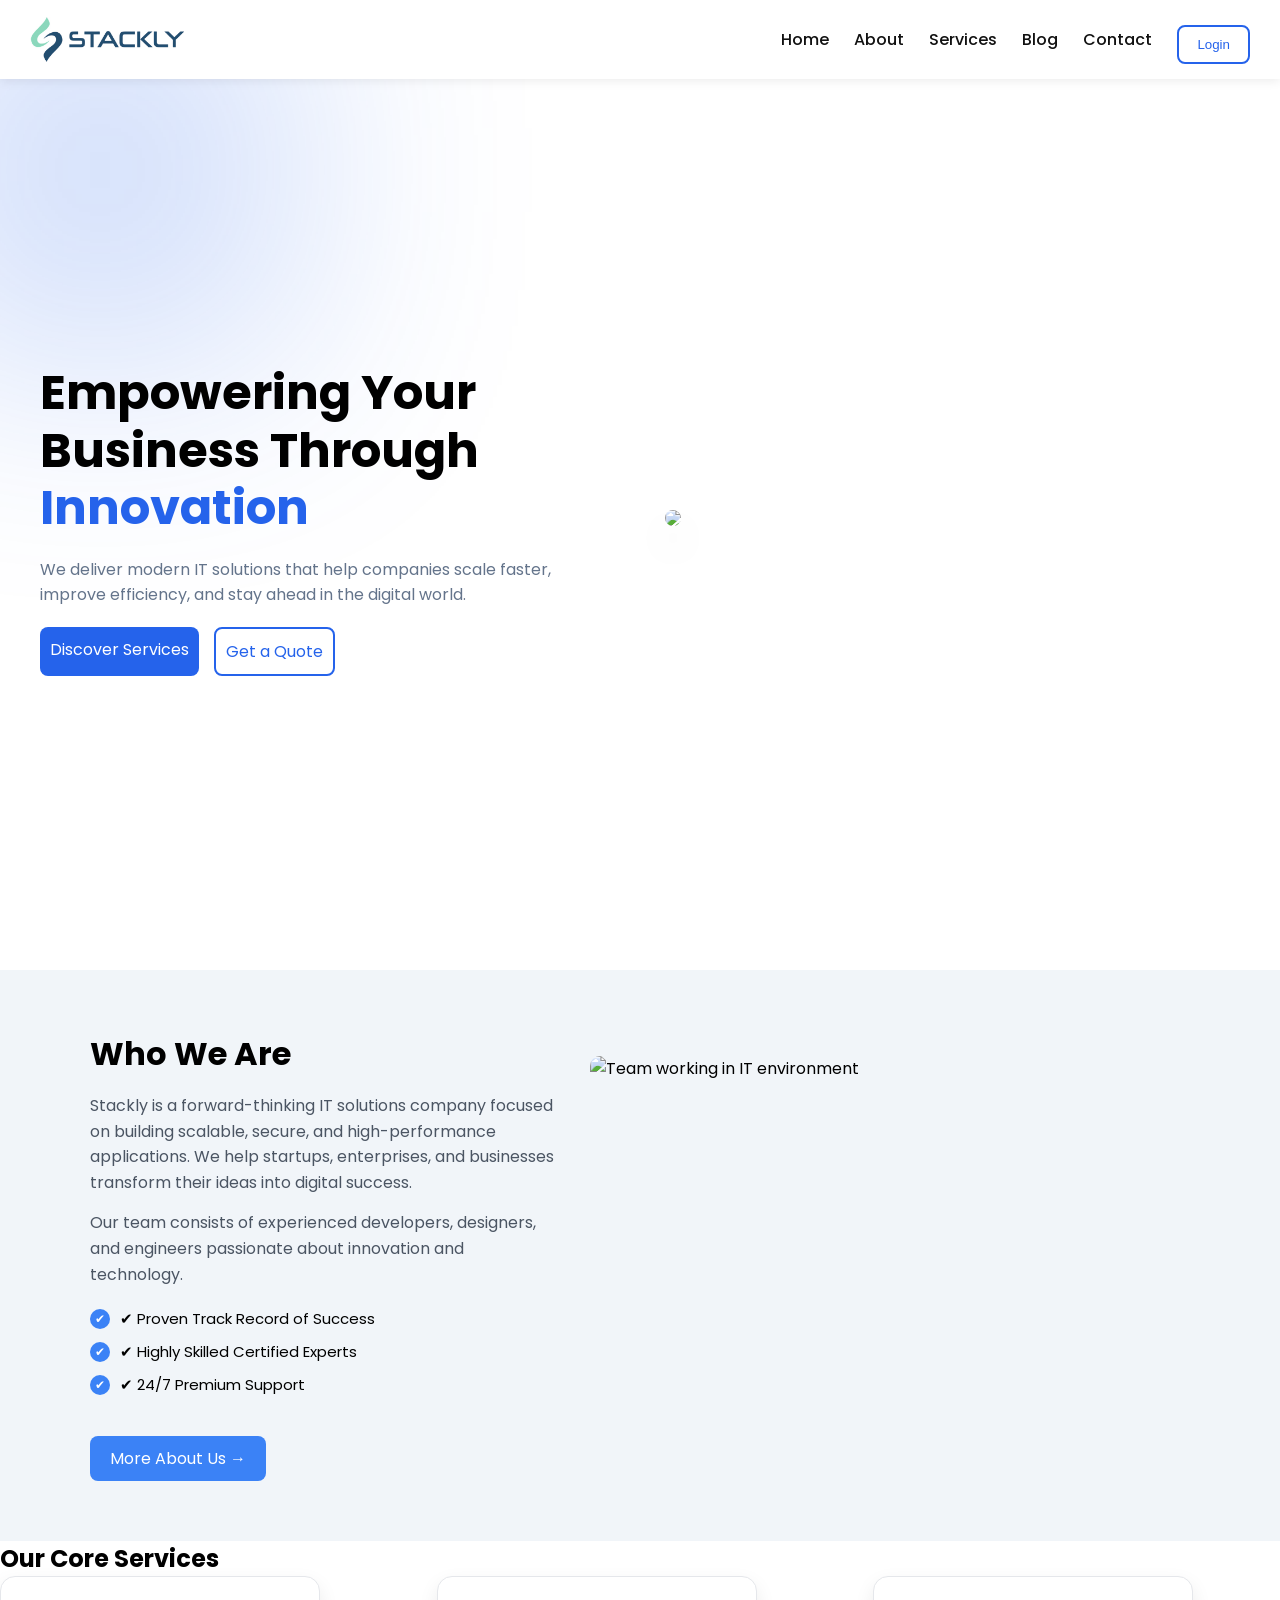
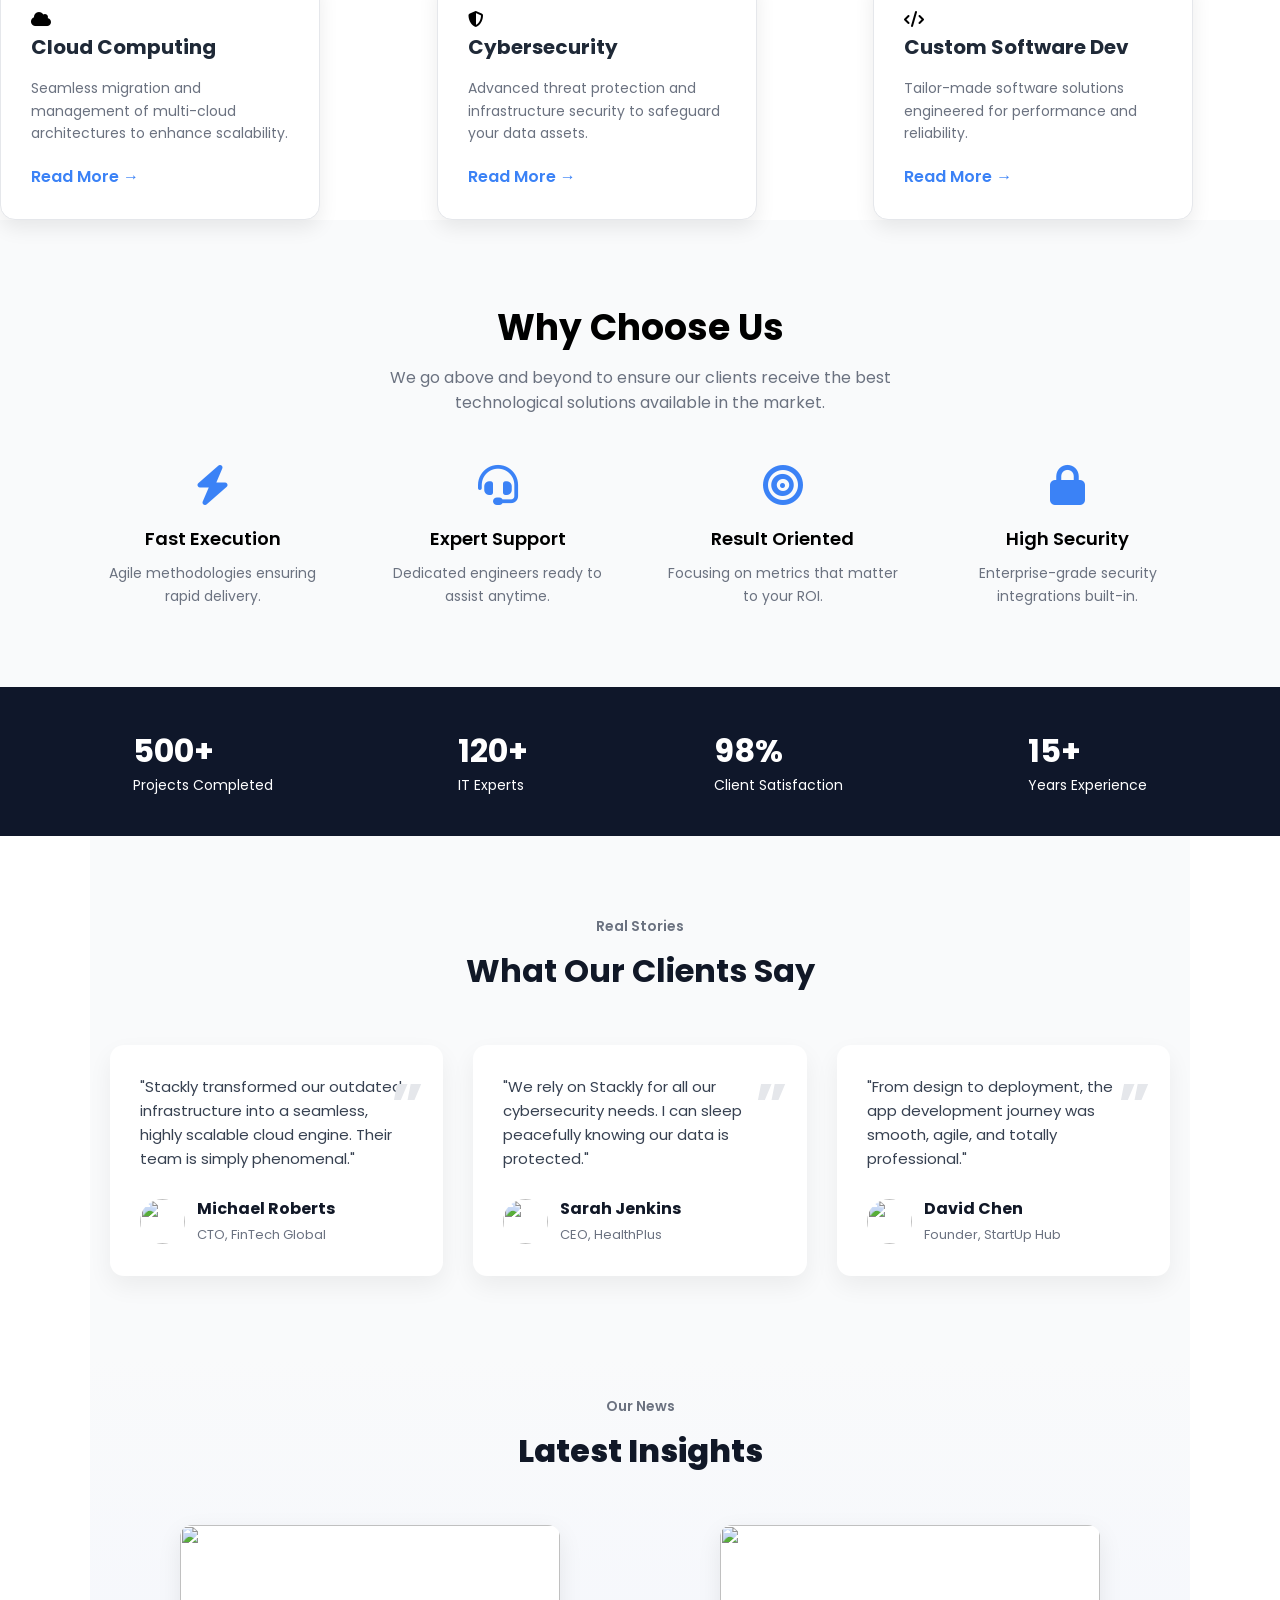
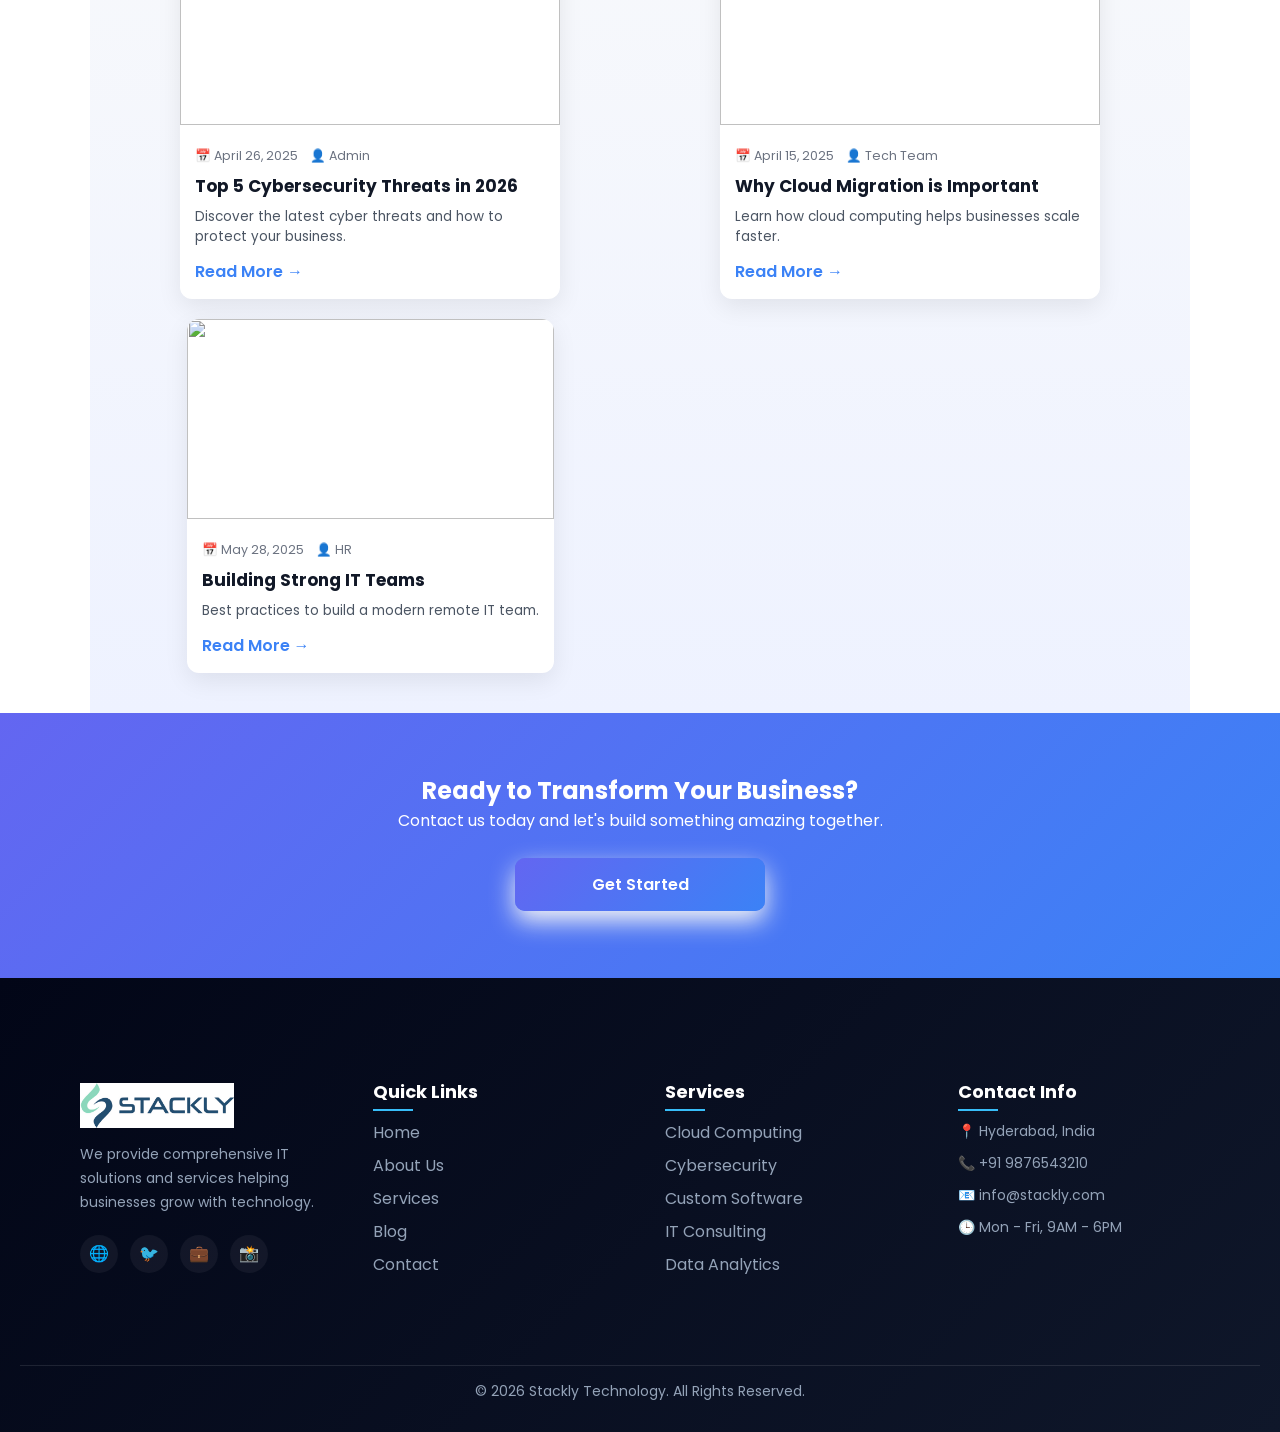
==== commit 81b667bf: "Update index.html" ====
--- a/index.html
+++ b/index.html
@@ -27,7 +27,7 @@
 
   <!-- MENU -->
   <nav class="nav-links" id="nav-links">
-    <a href="index.html">Home</a>
+    <a href="index.html class="active">Home</a>
     <a href="about.html">About</a>
     <a href="services.html">Services</a>
     <a href="blog.html">Blog</a>
--- a/style.css
+++ b/style.css
@@ -79,12 +79,19 @@
 
 
 .nav-links a {
-  color: #111 !important;   /* 🔥 FORCE DARK COLOR */
+  color: #111;
   font-weight: 500;
+  text-decoration: none;
+  transition: 0.3s;
 }
 
 .nav-links a:hover {
   color: #2563eb;
+}
+
+.nav-links a.active {
+  color: #2563eb;
+  font-weight: 600;
 }
 
 /* BUTTON */
@@ -131,9 +138,16 @@
   }
 
   .nav-links a {
-    padding: 12px;
-    display: block;
-  }
+  padding: 12px;
+  display: block;
+  text-decoration: none;
+  color: #111;
+}
+
+.nav-links a:hover {
+  text-decoration: none;
+  color: #2563eb;
+}
 }
 /*  hero*/
 /* HERO FIX */
@@ -1118,8 +1132,126 @@
     display: none; /* 🔥 fixes mobile layout */
   }
 
-
-
+/*  */
+.about-section {
+  padding: 60px 20px;
+  background: #f5f7fa;
+}
+
+.about-container {
+  max-width: 1100px;
+  margin: auto;
+  display: grid;
+  grid-template-columns: repeat(2, 1fr);
+  gap: 30px;
+}
+
+.about-card {
+  background: white;
+  padding: 30px;
+  border-radius: 15px;
+  box-shadow: 0 8px 20px rgba(0,0,0,0.08);
+  transition: 0.3s;
+}
+
+.about-card:hover {
+  transform: translateY(-5px);
+}
+
+.about-card .icon {
+  font-size: 35px;
+  color: #2563eb;
+  margin-bottom: 15px;
+}
+
+.about-card h2 {
+  margin-bottom: 10px;
+  color: #1f2937;
+}
+
+.about-card p {
+  color: #6b7280;
+  line-height: 1.6;
+}
+
+
+/* 📱 Mobile */
+@media (max-width: 768px) {
+  .about-container {
+    grid-template-columns: 1fr;
+  }
+}
+/*  */
+.core-values {
+  background: #f8fafc;
+  padding: 90px 20px;
+  text-align: center;
+}
+
+/* Small heading */
+.small-title {
+  color: #6b7280;
+  font-size: 14px;
+  margin-bottom: 10px;
+}
+
+/* Main heading */
+.main-title {
+  font-size: 40px;
+  font-weight: 700;
+  color: #1f2937;
+  margin-bottom: 60px;
+}
+
+/* Grid */
+.values-grid {
+  max-width: 1200px;
+  margin: auto;
+  display: grid;
+  grid-template-columns: repeat(4, 1fr);
+  gap: 30px;
+}
+
+/* Card */
+.card {
+  background: #ffffff;
+  padding: 35px 25px;
+  border-radius: 14px;
+  border: 1px solid #e5e7eb;
+  transition: all 0.3s ease;
+}
+
+/* Hover (very soft like your image) */
+.card:hover {
+  background: #eff6ff;   /* light blue */
+  border-color: #2563eb;
+}
+
+.card:hover h3 {
+  color: #2563eb;
+}
+
+.card:hover i {
+  color: #2563eb;
+}
+.card p {
+  font-size: 14px;
+  color: #6b7280;
+  line-height: 1.6;
+}
+
+/* Responsive */
+@media (max-width: 992px) {
+  .values-grid {
+    grid-template-columns: repeat(2, 1fr);
+  }
+}
+
+@media (max-width: 600px) {
+  .values-grid {
+    grid-template-columns: 1fr;
+  }
+}
 /*Login Page  */
 
 
@@ -1257,8 +1389,11 @@
   margin-bottom: 10px;
   border-radius: 10px;
   color: #475569;
-}
-
+  text-decoration: none;   
+}
+.sidebar a:hover {
+  text-decoration: none;   /* prevent underline on hover */
+}
 .sidebar a.active {
   background: #2563eb;
   color: white;
@@ -1421,33 +1556,47 @@
   .bottom {
     flex-direction: column;
   }
-
-  /* BOTTOM NAV */
-  .bottom-nav {
-    position: fixed;
-    bottom: 0;
-    left: 0;
-    width: 100%;
-    background: white;
-    display: flex;
-    justify-content: space-around;
-    padding: 10px 0;
-    box-shadow: 0 -5px 15px rgba(0,0,0,0.05);
-  }
-
-  .nav-item {
-    text-align: center;
-    font-size: 12px;
-    color: #64748b;
-  }
-
-  .nav-item i {
-    font-size: 18px;
-  }
-
-  .nav-item.active {
-    color: #2563eb;
-  }
+/* BOTTOM NAV */
+.bottom-nav {
+  position: fixed;
+  bottom: 0;
+  left: 0;
+  width: 100%;
+  background: white;
+  display: flex;
+  justify-content: space-around;
+  padding: 10px 0;
+  box-shadow: 0 -5px 15px rgba(0,0,0,0.05);
+}
+
+/* NAV ITEM */
+.nav-item {
+  display: flex;
+  flex-direction: column;
+  align-items: center;
+  text-align: center;
+
+  font-size: 12px;
+  gap: 3px;
+
+  text-decoration: none;
+  color: #64748b;
+}
+
+/* ICON */
+.nav-item i {
+  font-size: 18px;
+}
+
+/* ACTIVE */
+.nav-item.active {
+  color: #2563eb;
+}
+
+/* HOVER (optional) */
+.nav-item:hover {
+  color: #2563eb;
+}
 
 }
 
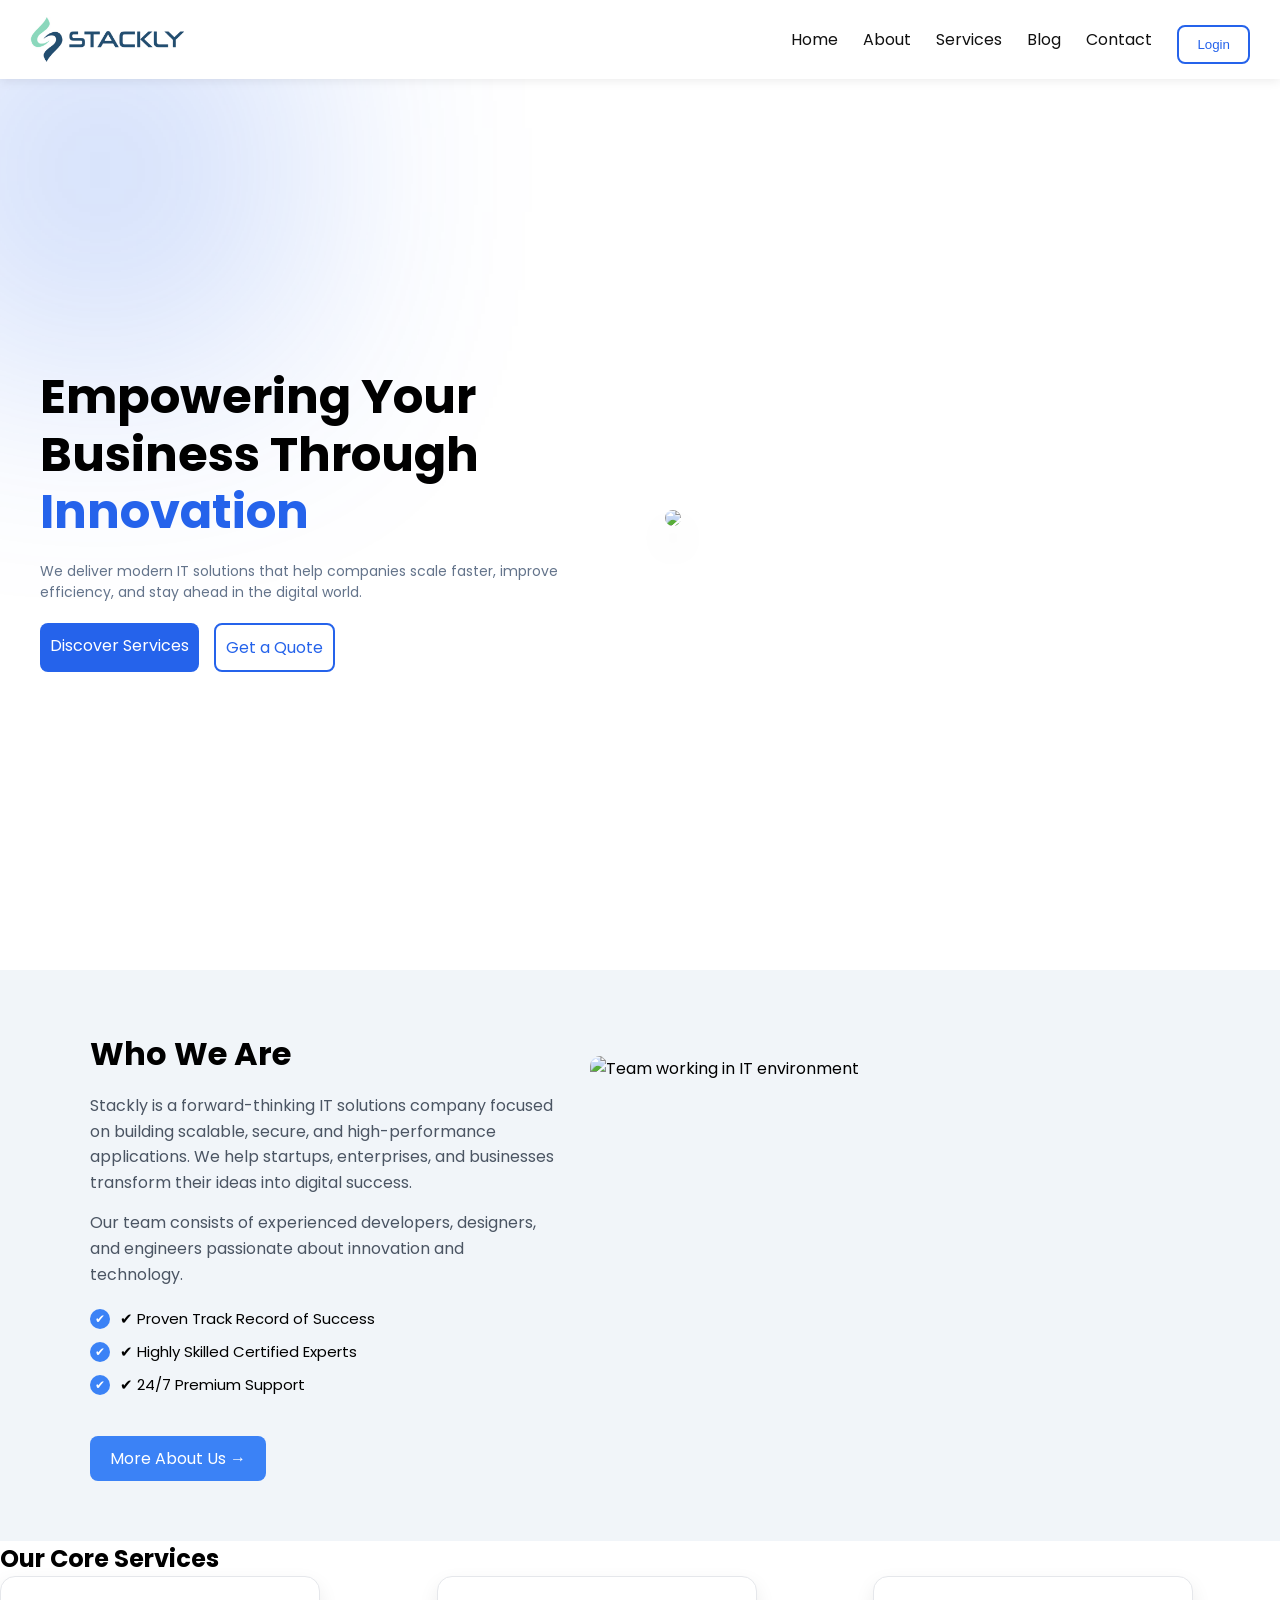
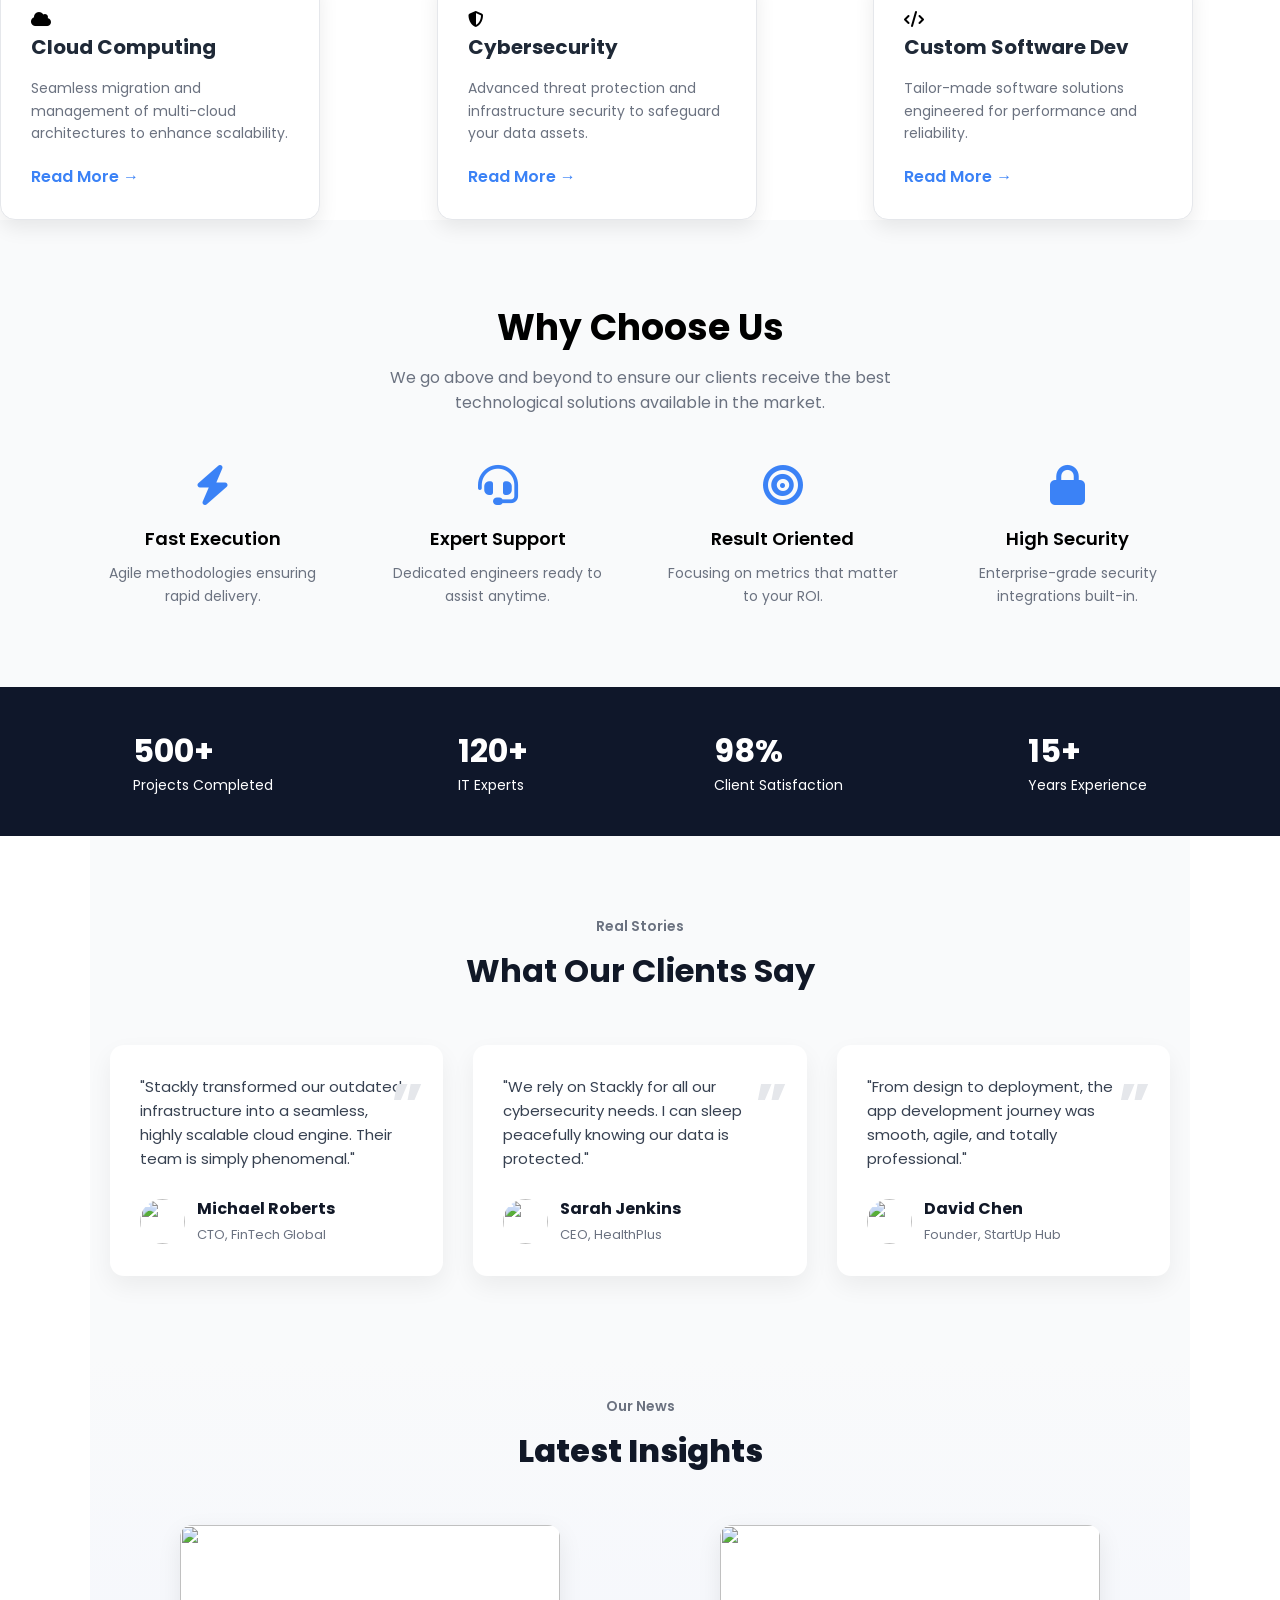
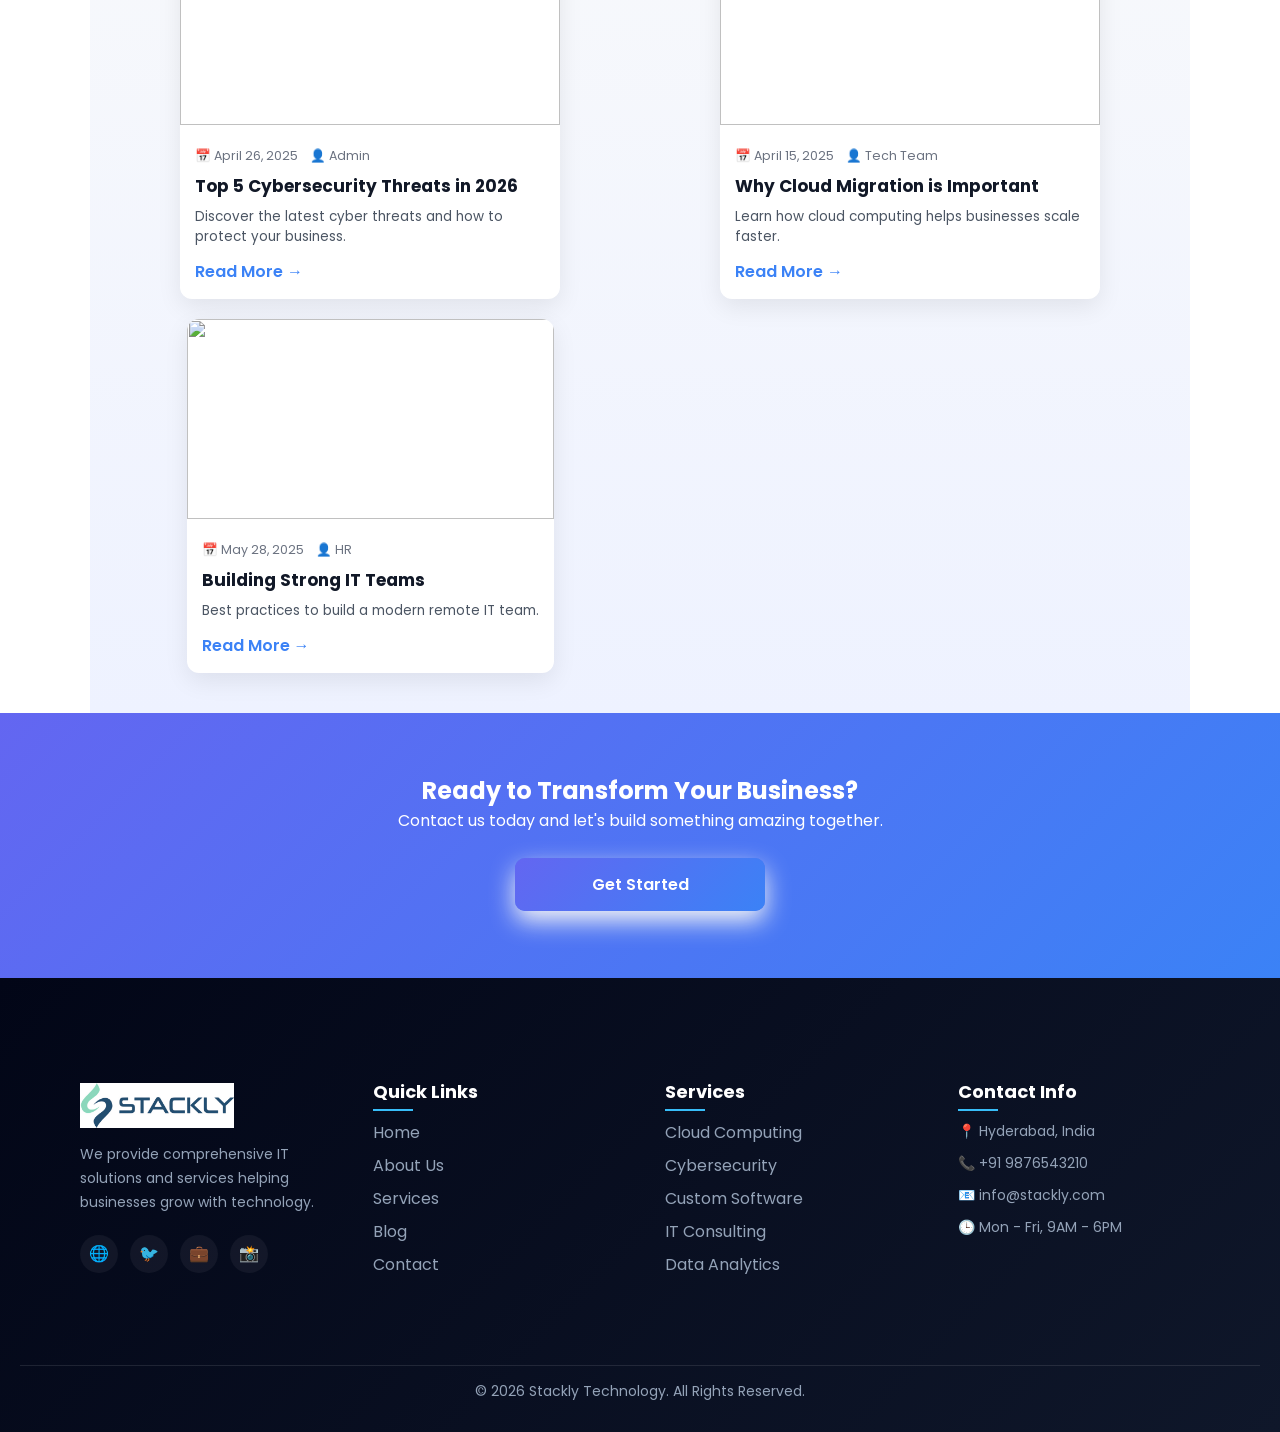
==== commit fd19791b: "Update index.html" ====
--- a/index.html
+++ b/index.html
@@ -27,7 +27,7 @@
 
   <!-- MENU -->
   <nav class="nav-links" id="nav-links">
-    <a href="index.html class="active">Home</a>
+    <a href="index.html">Home</a>
     <a href="about.html">About</a>
     <a href="services.html">Services</a>
     <a href="blog.html">Blog</a>
@@ -132,7 +132,7 @@
       </div>
       <h3>Cloud Computing</h3>
       <p>Seamless migration and management of multi-cloud architectures to enhance scalability.</p>
-      <a href="services.html" class="read-more">Read More →</a>
+      <a href="404.html" class="read-more">Read More →</a>
     </div>
 
     <!-- CARD 2 -->
@@ -142,7 +142,7 @@
       </div>
       <h3>Cybersecurity</h3>
       <p>Advanced threat protection and infrastructure security to safeguard your data assets.</p>
-      <a href="services.html" class="read-more">Read More →</a>
+      <a href="404.html" class="read-more">Read More →</a>
     </div>
 
     <!-- CARD 3 -->
@@ -152,7 +152,7 @@
       </div>
       <h3>Custom Software Dev</h3>
       <p>Tailor-made software solutions engineered for performance and reliability.</p>
-      <a href="services.html" class="read-more">Read More →</a>
+      <a href="404.html" class="read-more">Read More →</a>
     </div>
 
   </div>
--- a/style.css
+++ b/style.css
@@ -26,10 +26,8 @@
   top: 0;
   left: 0;
   width: 100%;
-
   z-index: 9999;
   background: #ffffff;
-
   display: flex;
   justify-content: space-between;
   align-items: center;
@@ -42,6 +40,14 @@
   gap: 25px;
   margin-left: auto;
   align-items: center;
+}
+.nav-links a {
+  text-decoration: none;
+  color: #111;
+}
+.nav-links a:hover {
+  text-decoration: none;   /* extra safety */
+  color: #2563eb;
 }
 /* ===== LOGO CONTAINER ===== */
 .logo {
@@ -73,27 +79,33 @@
     height: 35px;      /* smaller on mobile */
   }
 
-}
-
-/* MENU */
-
-
-.nav-links a {
-  color: #111;
-  font-weight: 500;
-  text-decoration: none;
-  transition: 0.3s;
-}
-
-.nav-links a:hover {
-  color: #2563eb;
-}
-
-.nav-links a.active {
-  color: #2563eb;
-  font-weight: 600;
-}
-
+  .menu-toggle {
+    display: block;
+  }
+
+ 
+
+  .nav-links.active {
+    display: flex;
+  }
+
+  .nav-links a {
+    padding: 12px;
+    display: block;
+    text-decoration: none;
+    color: #111;
+  }
+
+  .nav-links a:hover {
+    color: #2563eb;
+  }
+
+  /* 👇 optional but recommended */
+  .nav-links a.active {
+    color: #2563eb;
+    font-weight: 600;
+  }
+}
 /* BUTTON */
 .btn {
   background: linear-gradient(45deg,#6366f1,#7c3aed);
@@ -108,17 +120,16 @@
   display: none;
   font-size: 26px;
   cursor: pointer;
-  color: white;   /* 👈 IMPORTANT FIX */
+  color: #111;  
 }
 
 /* ================= MOBILE NAV ================= */
 /* ================= MOBILE NAV FIX ================= */
+
 @media (max-width: 768px) {
 
   .menu-toggle {
     display: block;
-    font-size: 26px;
-    color: #111;
   }
 
   .nav-links {
@@ -131,24 +142,15 @@
     left: 0;
     text-align: center;
     padding: 20px 0;
+    z-index: 1000;
   }
 
   .nav-links.active {
     display: flex;
   }
 
-  .nav-links a {
-  padding: 12px;
-  display: block;
-  text-decoration: none;
-  color: #111;
-}
-
-.nav-links a:hover {
-  text-decoration: none;
-  color: #2563eb;
-}
-}
+}
+
 /*  hero*/
 /* HERO FIX */
 .hero {
@@ -162,7 +164,7 @@
 }
 
  .hero p {
- ont-size: 14px;
+ font-size: 14px;
  }
 
  
@@ -853,22 +855,6 @@
 
 /* ================= MOBILE ================= */
 @media (max-width: 768px) {
-
-  .menu-toggle {
-    display: block;
-  }
-
-  .nav-links {
-    display: none;
-    flex-direction: column;
-    width: 100%;
-    text-align: center;
-  }
-
-  .nav-links.active {
-    display: flex;
-  }
-
   .about-grid {
     grid-template-columns: 1fr;
   }
@@ -1252,6 +1238,114 @@
     grid-template-columns: 1fr;
   }
 }
+/* ===== SECTION ===== */
+/* ===== SECTION ===== */
+.timeline-section {
+  background: #f8fafc;
+  padding: 100px 20px;
+  text-align: center;
+}
+
+/* ===== TIMELINE ===== */
+/* ===== TIMELINE WRAPPER ===== */
+.timeline {
+  max-width: 900px;
+  margin: 0 auto;
+  display: flex;
+  flex-direction: column;
+  align-items: center;   /* ⭐ FORCE CENTER */
+}
+
+/* ===== ITEM ===== */
+.timeline-item {
+  width: 100%;
+  display: flex;
+  justify-content: center;  /* ⭐ CENTER EACH CARD */
+  margin-bottom: 35px;
+}
+
+/* ===== CARD ===== */
+.timeline-content {
+  width: 100%;
+  max-width: 700px;
+  margin: 0 auto;
+
+  background: white;
+  padding: 28px 32px;
+  border-radius: 14px;
+  box-shadow: 0 10px 30px rgba(0,0,0,0.08);
+
+  text-align: left;
+}
+  opacity: 0;
+  transform: translateY(40px);
+  animation: fadeUp 0.8s ease forwards;
+}
+
+/* DELAY FOR EACH CARD */
+.timeline-item:nth-child(1) .content { animation-delay: 0.2s; }
+.timeline-item:nth-child(2) .content { animation-delay: 0.4s; }
+.timeline-item:nth-child(3) .content { animation-delay: 0.6s; }
+
+/* KEYFRAMES */
+@keyframes fadeUp {
+  to {
+    opacity: 1;
+    transform: translateY(0);
+  }
+}
+
+/* TEXT */
+.content h3 {
+  color: #2563eb;
+}
+
+.content p {
+  color: #475569;
+}
+.content:hover {
+  transform: translateY(-5px);
+}
+/* ===== MOBILE VIEW ===== */
+@media (max-width: 768px) {
+
+  .timeline-section {
+    padding: 60px 15px;
+  }
+
+  .timeline {
+    max-width: 100%;
+  }
+
+  .timeline-item {
+    margin-bottom: 30px;
+  }
+
+  .content {
+    width: 100%;          /* full width on mobile */
+    max-width: 100%;
+    padding: 18px;
+    border-radius: 10px;
+  }
+
+  .timeline-section h1 {
+    font-size: 28px;
+  }
+
+  .subtitle {
+    font-size: 14px;
+    margin-bottom: 40px;
+  }
+
+  .content h4 {
+    font-size: 16px;
+  }
+
+  .content p {
+    font-size: 13px;
+  }
+}
+
 /*Login Page  */
 
 
@@ -2582,3 +2676,28 @@
   }
 
 }
+/*  */
+/* ===== GLOBAL ANIMATION ===== */
+.animate {
+  opacity: 0;
+  transform: translateY(40px);
+  transition: all 0.6s ease;
+}
+
+/* WHEN VISIBLE */
+.animate.show {
+  opacity: 1;
+  transform: translateY(0);
+}
+body {
+  animation: fadePage 0.6s ease;
+}
+
+@keyframes fadePage {
+  from {
+    opacity: 0;
+  }
+  to {
+    opacity: 1;
+  }
+}
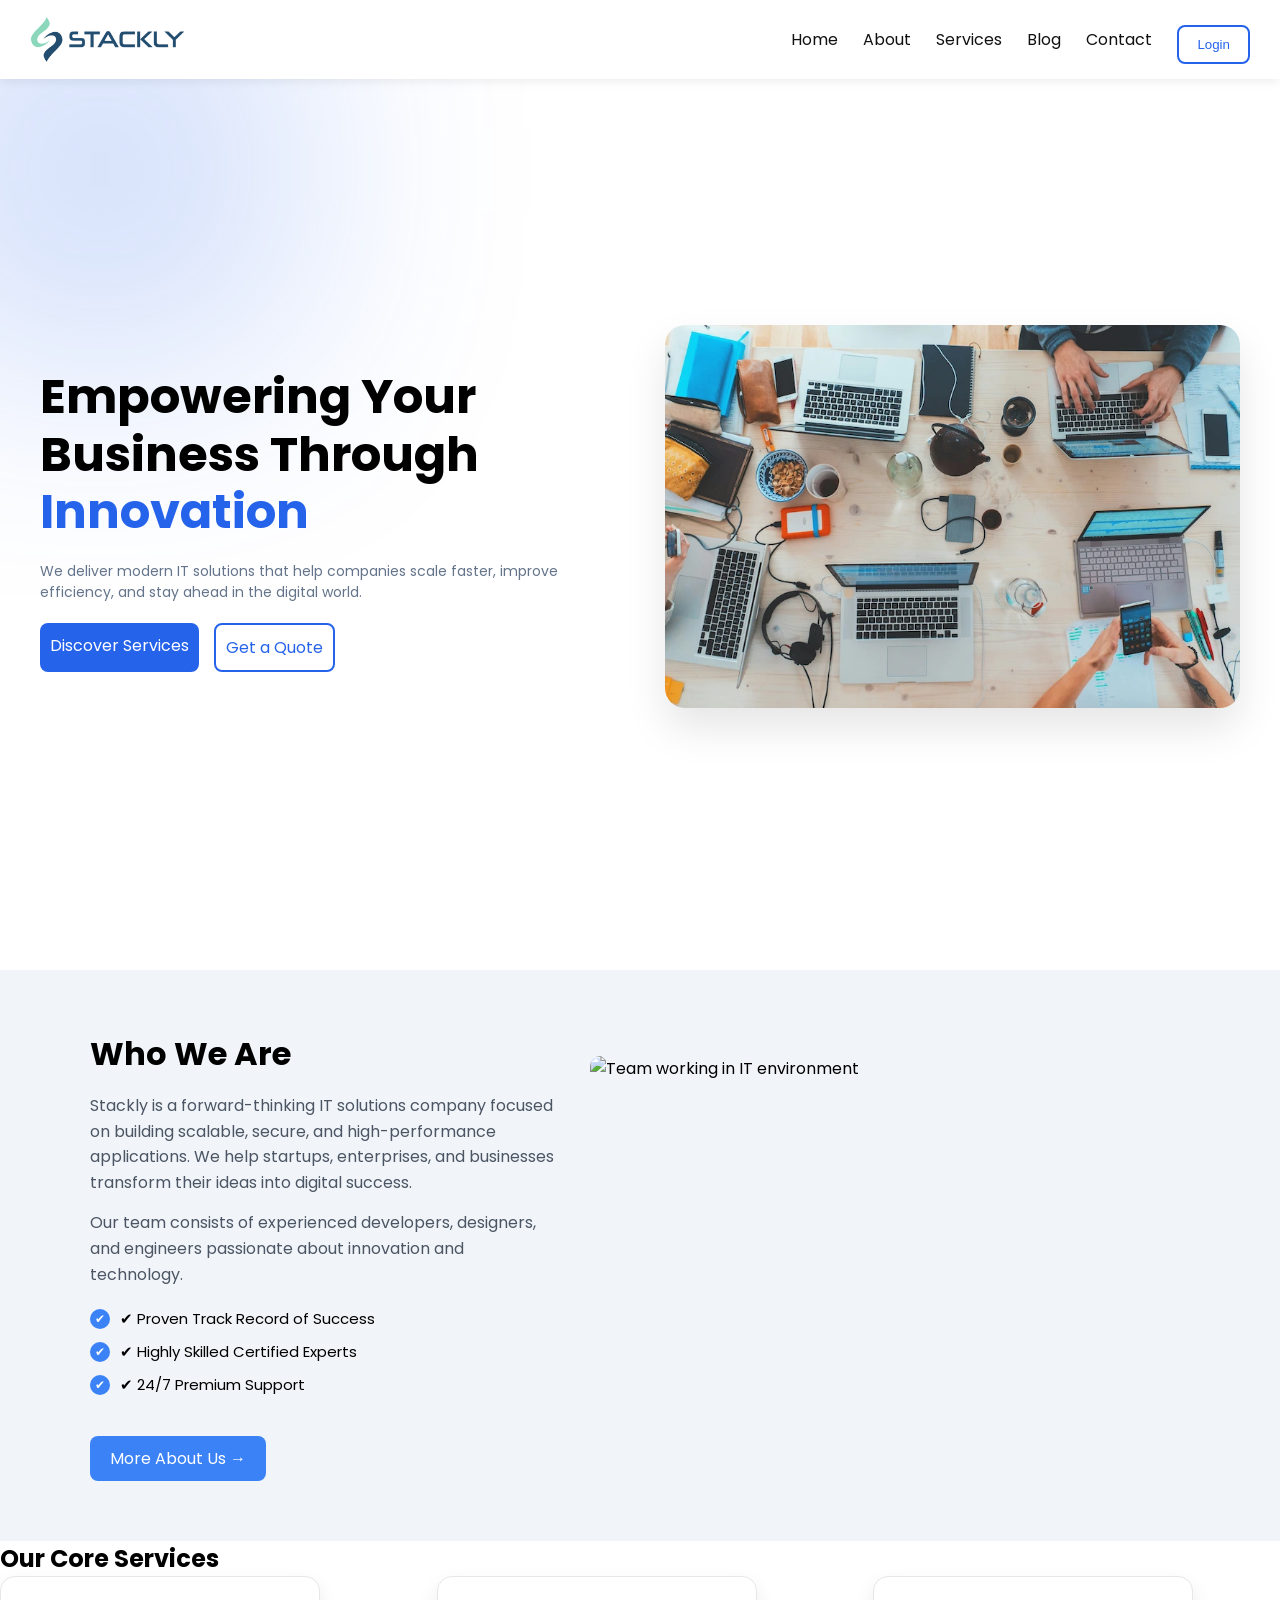
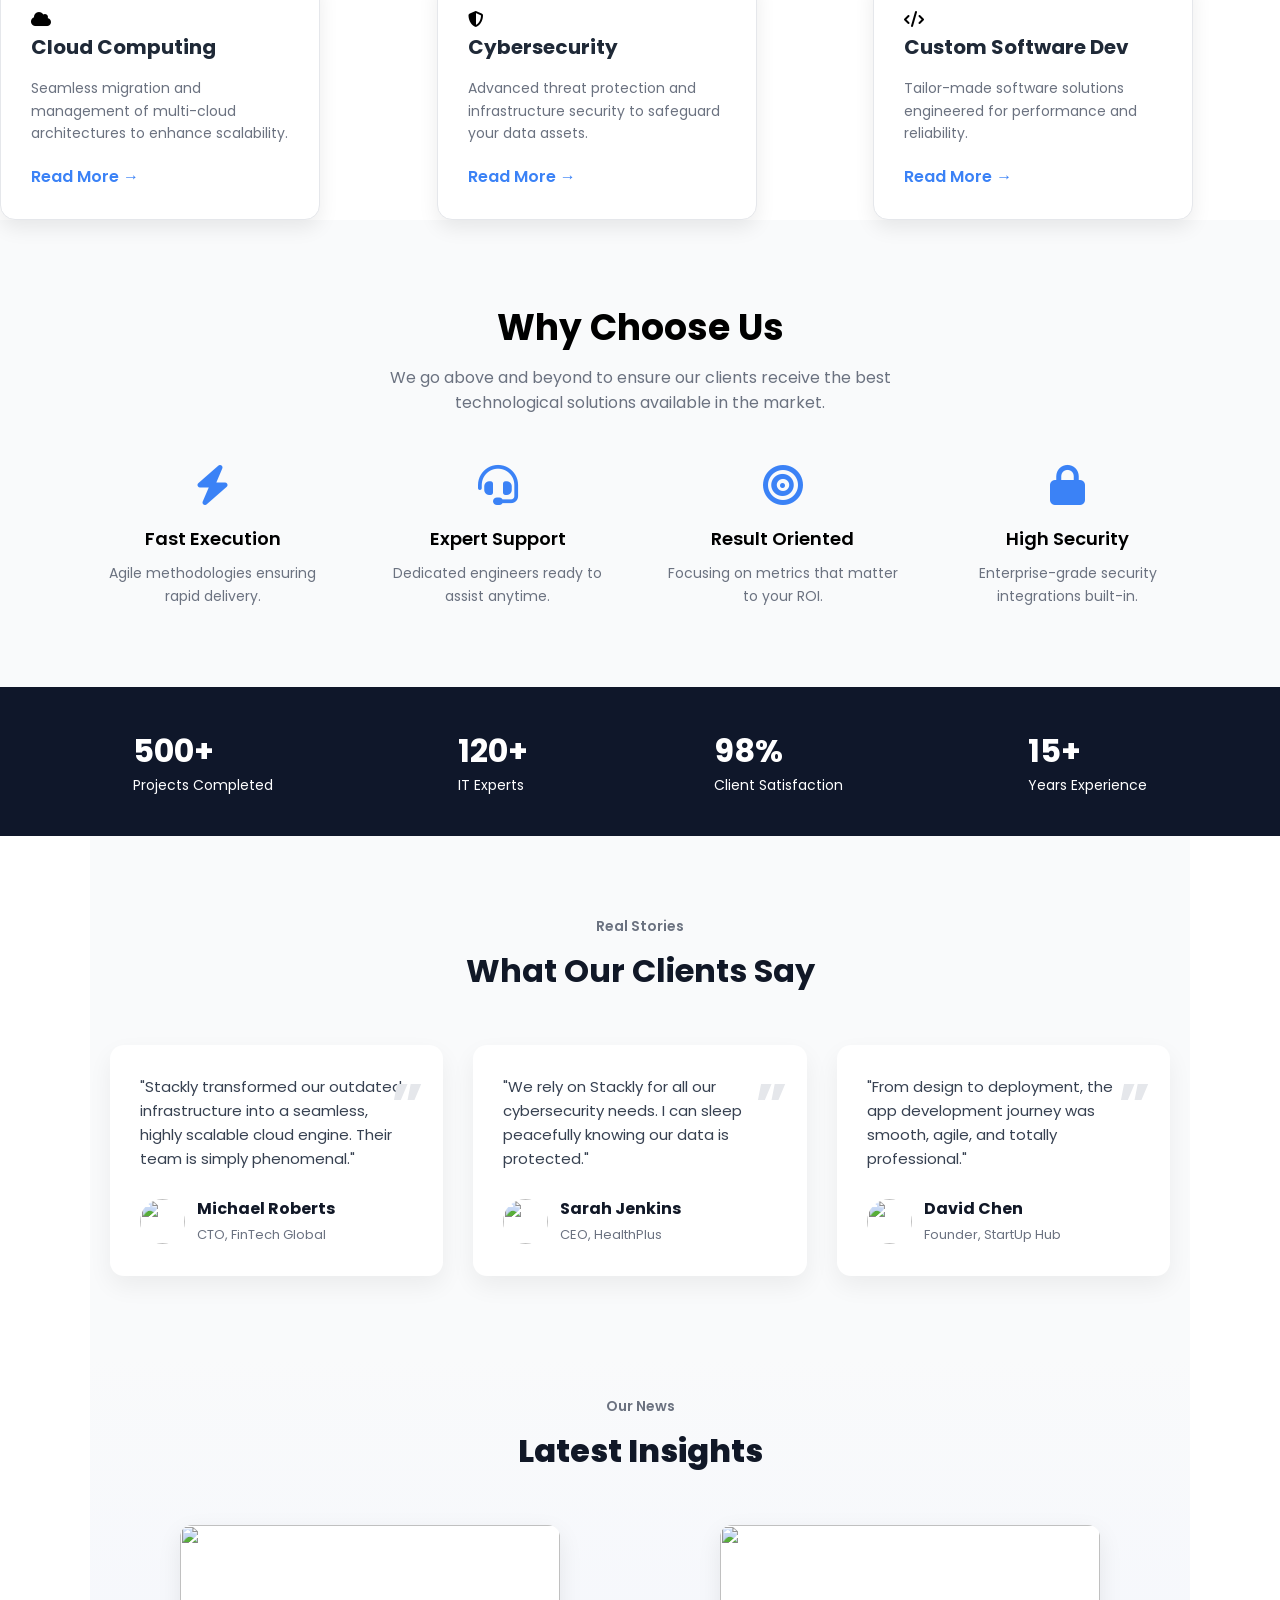
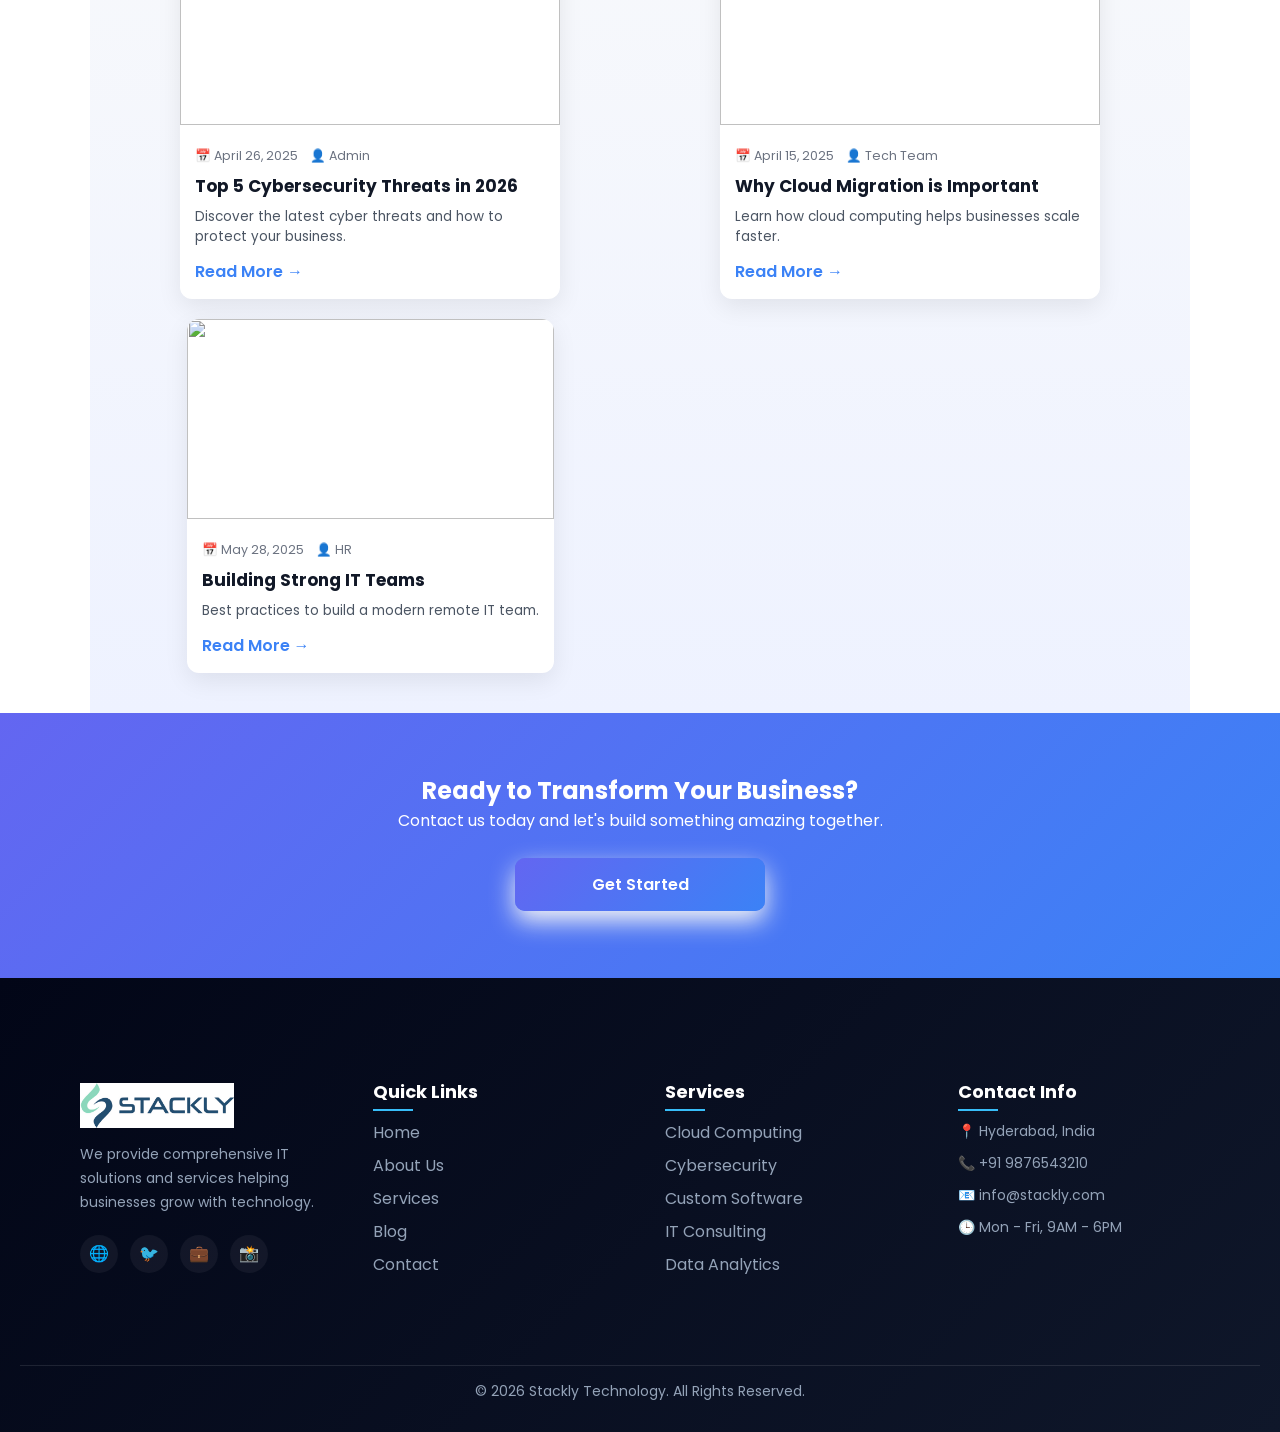
==== commit a69f49ee: "Update index.html" ====
--- a/index.html
+++ b/index.html
@@ -58,9 +58,9 @@
   </div>
 
   <!-- RIGHT IMAGE -->
-  <div class="hero-right">
-    <img src="https://images.unsplash.com/photo-1519389950473-47ba0277781c">
-  </div>
+<div class="hero-right">
+  <img src="page1hero.webp" alt="Hero Image">
+</div>
 
 </section>
 
--- a/style.css
+++ b/style.css
@@ -22,7 +22,7 @@
 /* ================= NAVBAR ================= */
 /* ===== FORCE FIXED HEADER ===== */
 .navbar {
-  position: fixed;   /* 🔥 force fix */
+  position: fixed;  
   top: 0;
   left: 0;
   width: 100%;
@@ -46,7 +46,7 @@
   color: #111;
 }
 .nav-links a:hover {
-  text-decoration: none;   /* extra safety */
+  text-decoration: none;   
   color: #2563eb;
 }
 /* ===== LOGO CONTAINER ===== */
@@ -58,7 +58,7 @@
 
 /* ===== LOGO IMAGE ===== */
 .logo img {
-  height: 45px;        /* desktop size */
+  height: 45px;       
   width: auto;
   max-width: 100%;
   display: block;
@@ -76,7 +76,7 @@
 @media (max-width: 768px) {
 
   .logo img {
-    height: 35px;      /* smaller on mobile */
+    height: 35px;     
   }
 
   .menu-toggle {
@@ -100,7 +100,7 @@
     color: #2563eb;
   }
 
-  /* 👇 optional but recommended */
+ 
   .nav-links a.active {
     color: #2563eb;
     font-weight: 600;
@@ -269,7 +269,7 @@
 
 /* ================= ANIMATIONS ================= */
 
-/* TEXT LEFT */
+
 @keyframes fadeSlideLeft {
   from {
     opacity: 0;
@@ -409,7 +409,7 @@
     gap: 25px;
   }
 
-  /* 🔥 IMAGE FIRST */
+ 
   .about-image {
     order: -1;
     width: 100%;
@@ -590,7 +590,7 @@
   margin-top: 50px;
 }
 
-/* ✅ CARD (IMPORTANT FIX) */
+
 .testimonial-card {
   background: #ffffff;
   padding: 30px;
@@ -651,7 +651,7 @@
   color: #6b7280;
 }
 
-/* ✅ RESPONSIVE */
+/*  RESPONSIVE */
 @media (max-width: 900px) {
   .testimonial-container {
     grid-template-columns: 1fr;
@@ -1007,7 +1007,7 @@
   color: #1f2937;
   margin-bottom: 20px;
 
-  white-space: nowrap; /* 🔥 FIX LINE BREAK */
+  white-space: nowrap; 
 }
 
 /* TEXT */
@@ -1115,7 +1115,7 @@
 
   /* REMOVE EXTRA BORDER SHIFT */
   .about-image::before {
-    display: none; /* 🔥 fixes mobile layout */
+    display: none; 
   }
 
 /*  */
@@ -1253,14 +1253,14 @@
   margin: 0 auto;
   display: flex;
   flex-direction: column;
-  align-items: center;   /* ⭐ FORCE CENTER */
+  align-items: center;   
 }
 
 /* ===== ITEM ===== */
 .timeline-item {
   width: 100%;
   display: flex;
-  justify-content: center;  /* ⭐ CENTER EACH CARD */
+  justify-content: center; 
   margin-bottom: 35px;
 }
 
@@ -1322,7 +1322,7 @@
   }
 
   .content {
-    width: 100%;          /* full width on mobile */
+    width: 100%;         
     max-width: 100%;
     padding: 18px;
     border-radius: 10px;
@@ -1486,7 +1486,7 @@
   text-decoration: none;   
 }
 .sidebar a:hover {
-  text-decoration: none;   /* prevent underline on hover */
+  text-decoration: none;  
 }
 .sidebar a.active {
   background: #2563eb;
@@ -1638,7 +1638,7 @@
   .content {
     margin: 0;
     padding: 15px;
-    padding-bottom: 80px; /* space for bottom nav */
+    padding-bottom: 80px; 
   }
 
   /* CARDS STACK */
@@ -1785,13 +1785,13 @@
   gap: 40px;
 }
 
-/* 🔥 MAKE CONTENT LEFT */
+/*  MAKE CONTENT LEFT */
 .content {
   order: 1;
   flex: 1;
 }
 
-/* 🔥 IMAGE RIGHT */
+/* IMAGE RIGHT */
 .image-card {
   order: 2;
   flex: 0;
@@ -1802,7 +1802,7 @@
 /* ===== SMALL SQUARE IMAGE ===== */
 
 .image-card img {
-  width: 180px;   /* 👈 increased size */
+  width: 180px;   
   height: 180px;
   object-fit: cover;
   border-radius: 14px;
@@ -2322,7 +2322,7 @@
   padding: 0 20px;
 
   display: grid;
-  grid-template-columns: repeat(3, 1fr); /* 👈 DESKTOP 3 CARDS */
+  grid-template-columns: repeat(3, 1fr);
   gap: 30px;
 }
 
@@ -2602,6 +2602,17 @@
 
 .featured-content {
   flex: 1;
+  display: flex;
+  flex-direction: column;
+  justify-content: center;
+}
+
+.featured-content h2 {
+  margin-bottom: 12px;   
+}
+
+.featured-content .btn {
+  margin-top: 15px;      
 }
 
 /* FILTER */
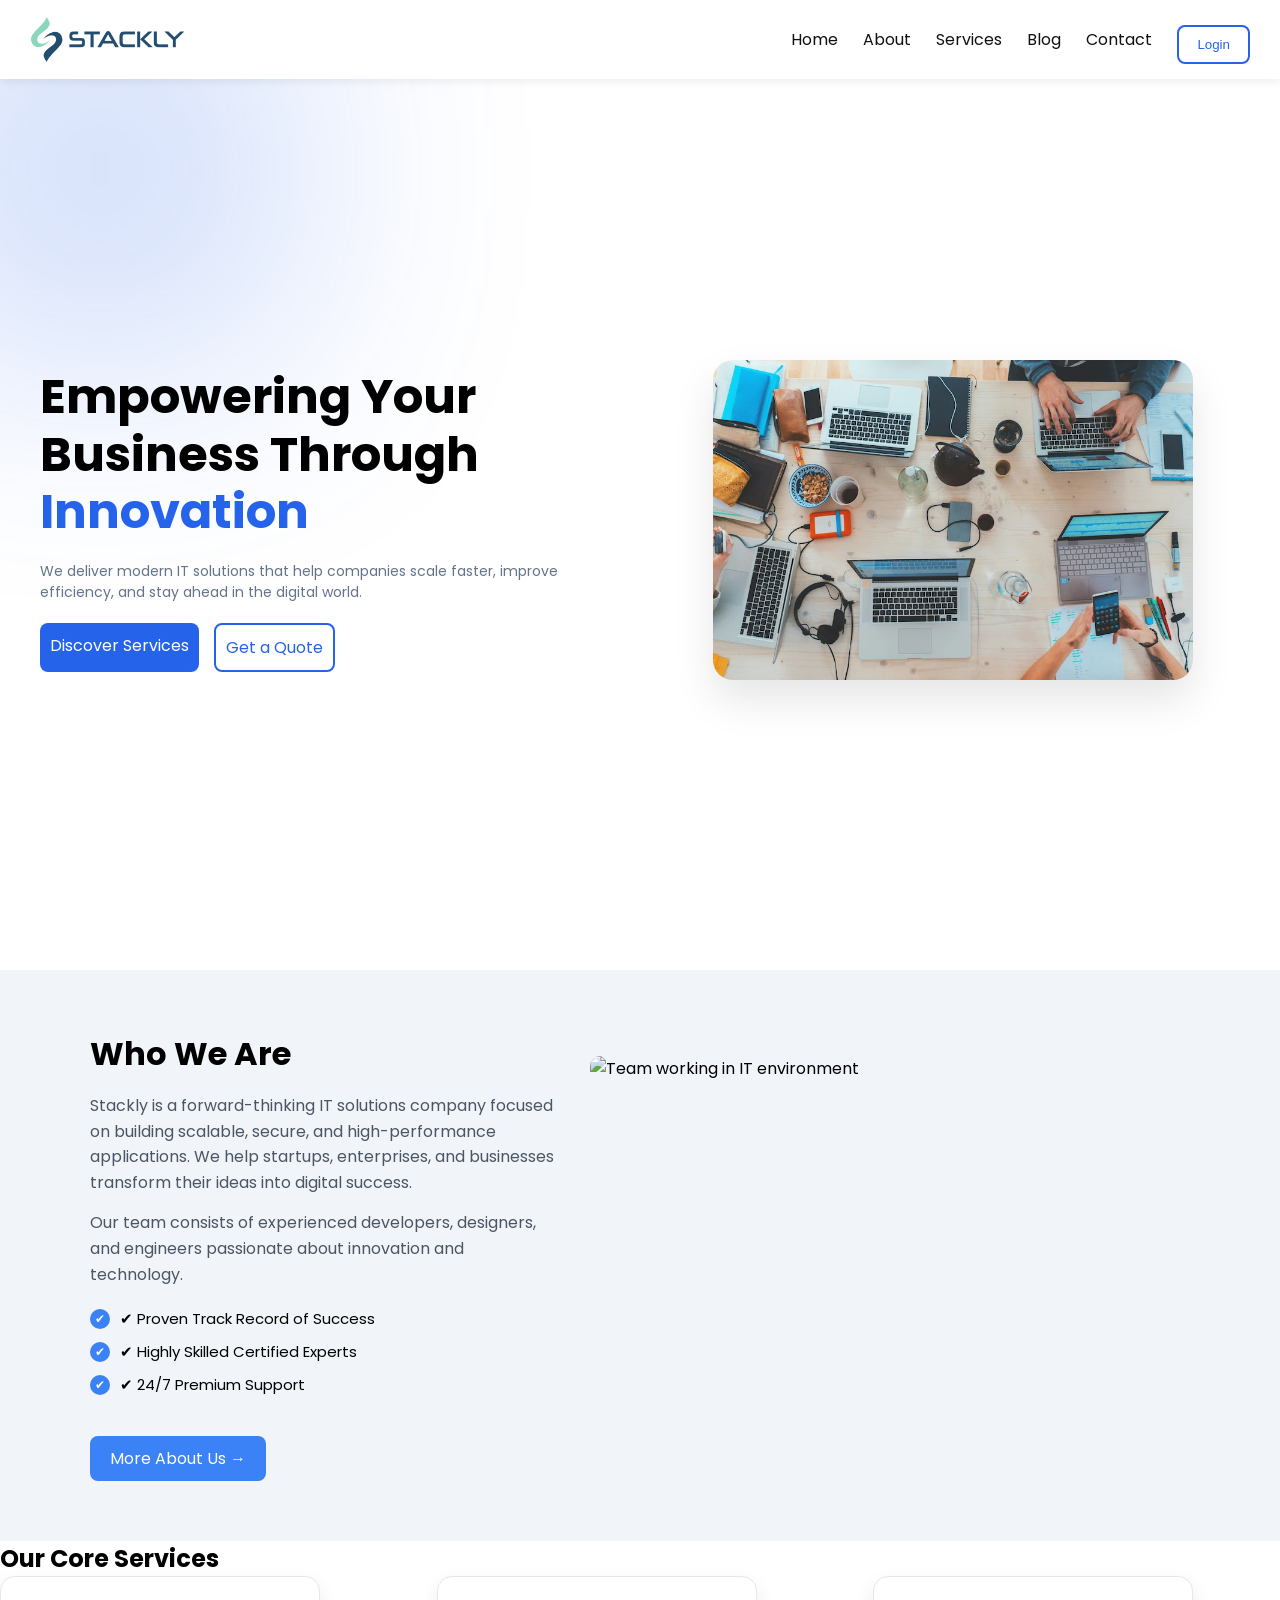
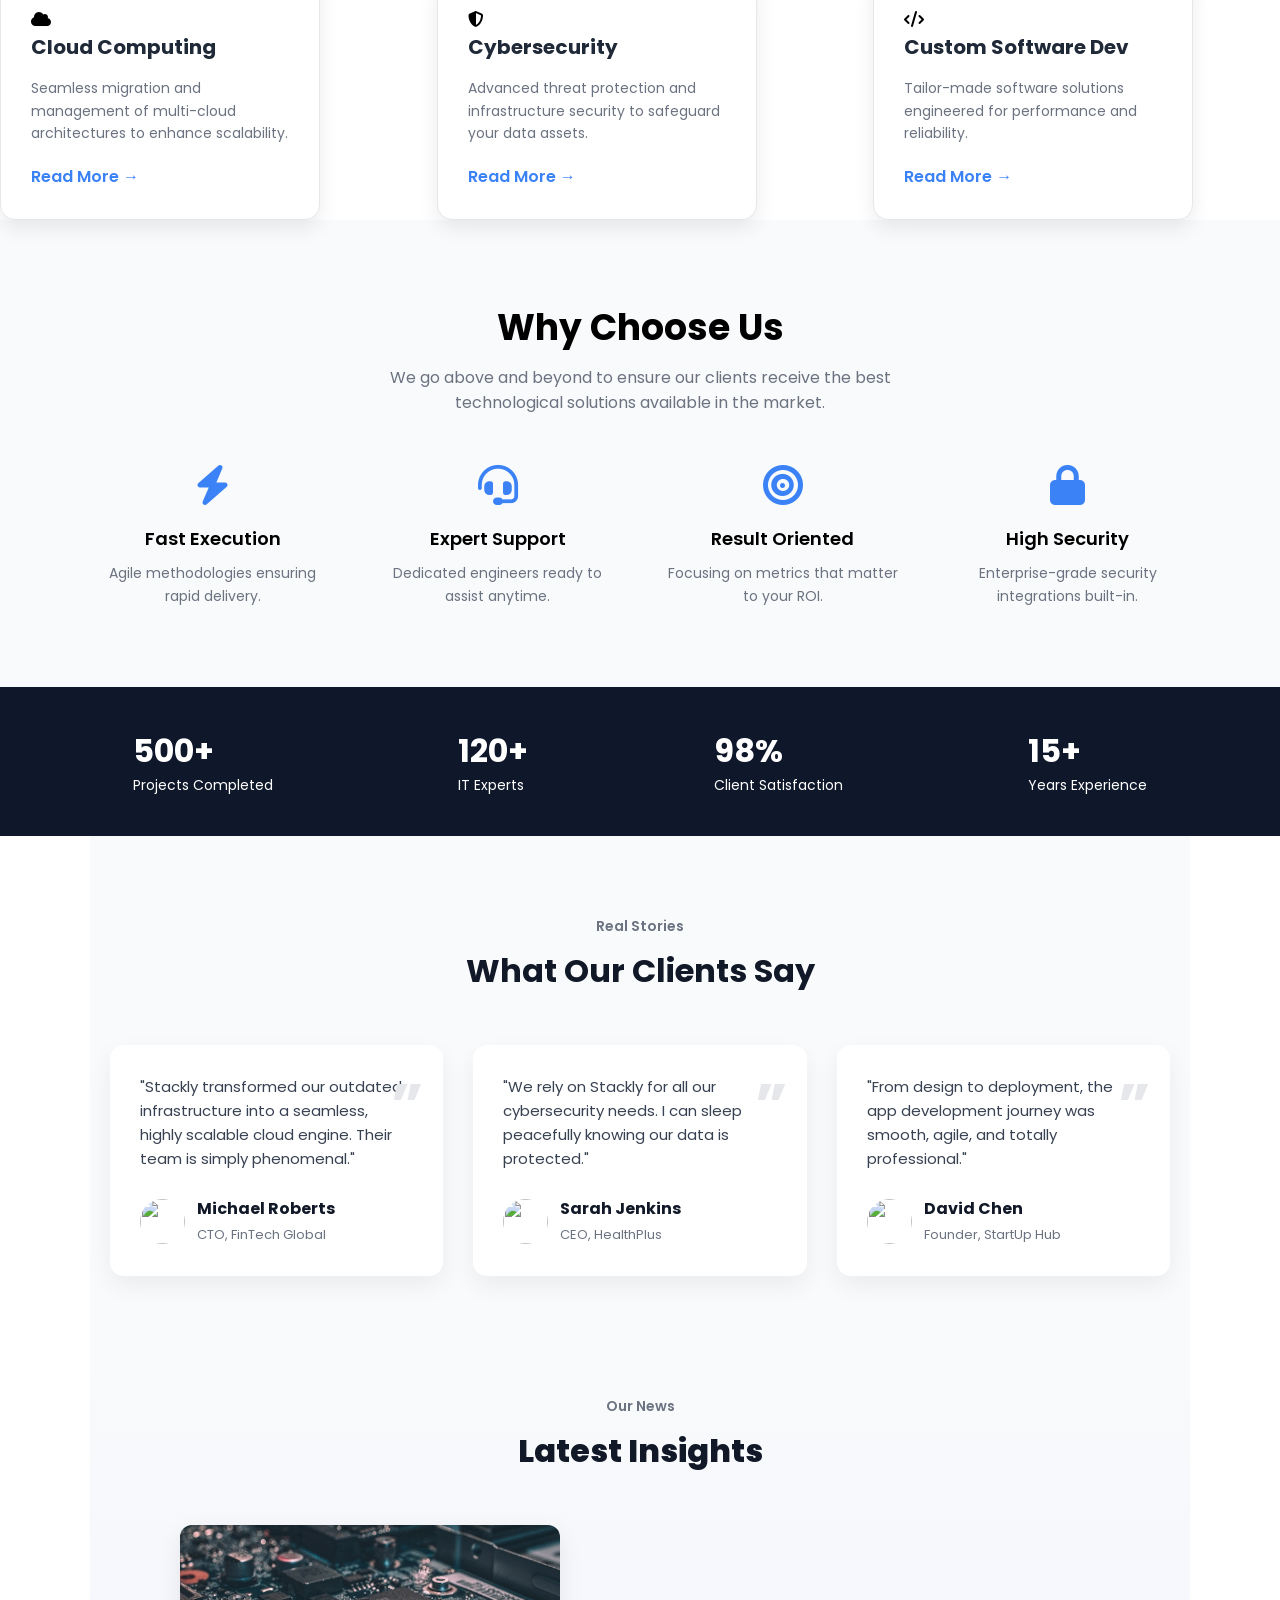
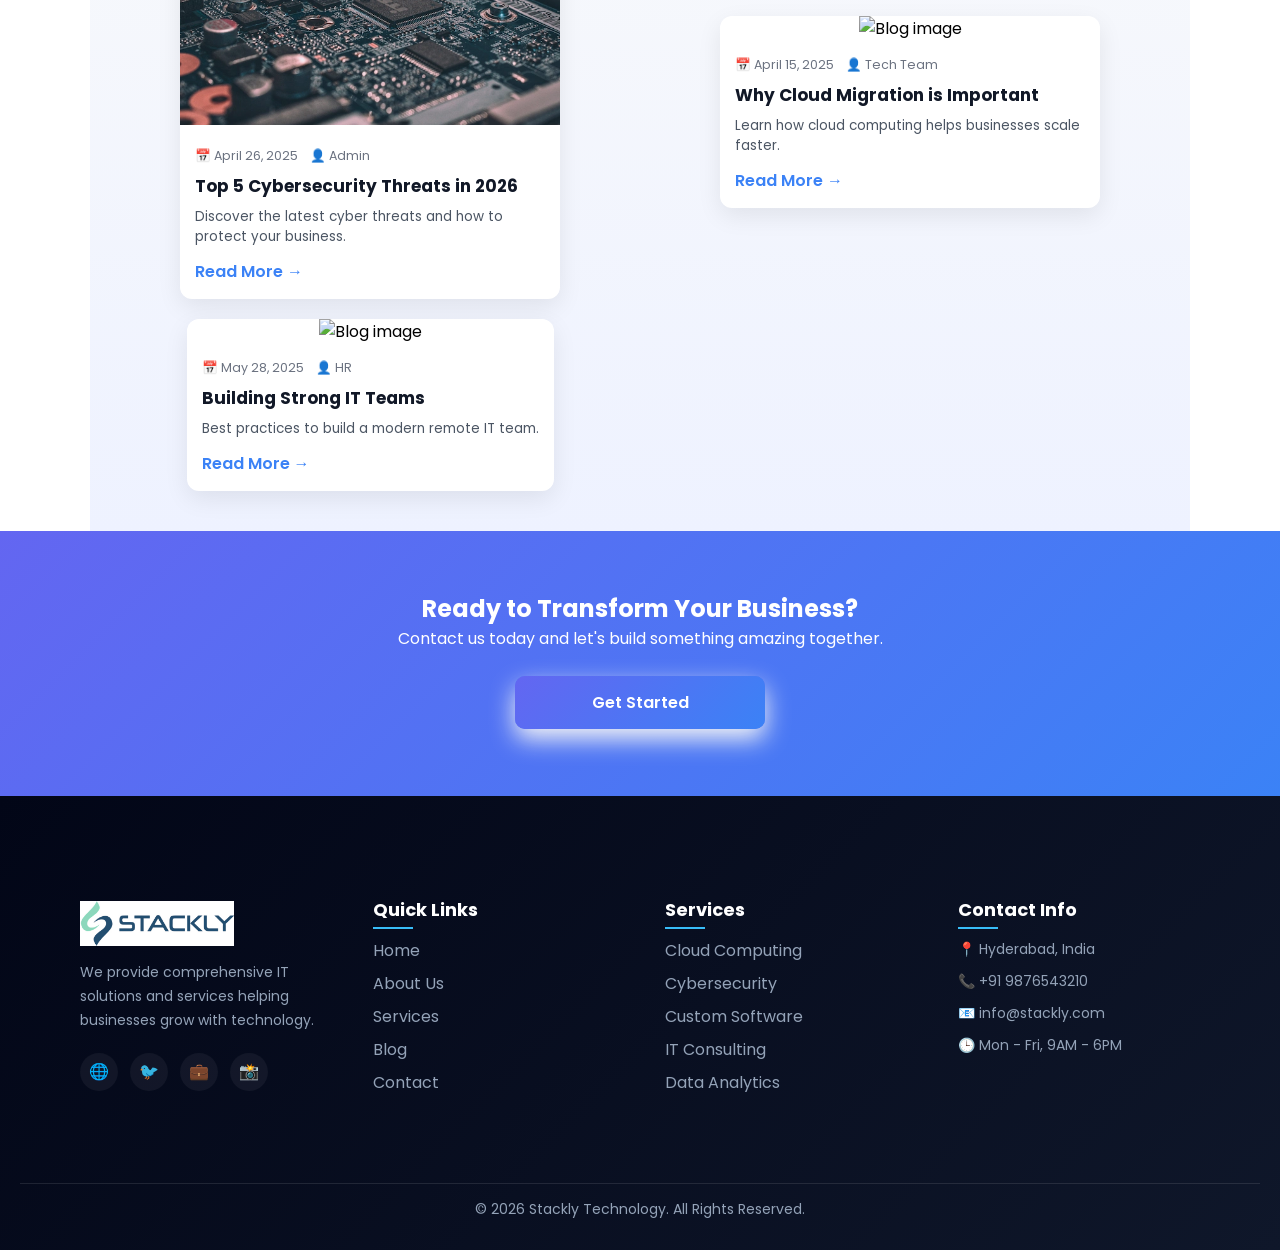
==== commit 53a78a00: "Update index.html" ====
--- a/index.html
+++ b/index.html
@@ -289,8 +289,12 @@
     <!-- CARD 1 -->
     <div class="blog-card">
       <div class="blog-img">
-        <img src="https://images.unsplash.com/photo-1518770660439-4636190af475">
-      </div>
+  <img 
+    src="page1ournew1image.webp" 
+    alt="Blog image"
+    loading="lazy"
+  >
+</div>
 
       <div class="blog-content">
         <div class="blog-meta">
@@ -307,9 +311,13 @@
 
     <!-- CARD 2 -->
     <div class="blog-card">
-      <div class="blog-img">
-        <img src="https://images.unsplash.com/photo-1464802686167-b939a6910659">
-      </div>
+     <div class="blog-img">
+  <img 
+    src="page2ournew2image.webp" 
+    alt="Blog image"
+    loading="lazy"
+  >
+</div>
 
       <div class="blog-content">
         <div class="blog-meta">
@@ -327,8 +335,12 @@
     <!-- CARD 3 -->
     <div class="blog-card">
       <div class="blog-img">
-        <img src="https://images.unsplash.com/photo-1521737604893-d14cc237f11d">
-      </div>
+  <img 
+    src="page3ournew3image.webp" 
+    alt="Blog image"
+    loading="lazy"
+  >
+</div>
 
       <div class="blog-content">
         <div class="blog-meta">
--- a/style.css
+++ b/style.css
@@ -260,9 +260,20 @@
   animation: fadeSlideRight 1s ease forwards;
 }
 
+.hero-right {
+  display: flex;
+  justify-content: center;
+  align-items: center;
+}
+
 .hero-right img {
   width: 100%;
+  max-width: 480px;   /* 👈 control size */
+  height: auto;
+  object-fit: contain;
+
   border-radius: 20px;
+
   animation: floatImage 4s ease-in-out infinite;
   box-shadow: 0 20px 40px rgba(0,0,0,0.1);
 }
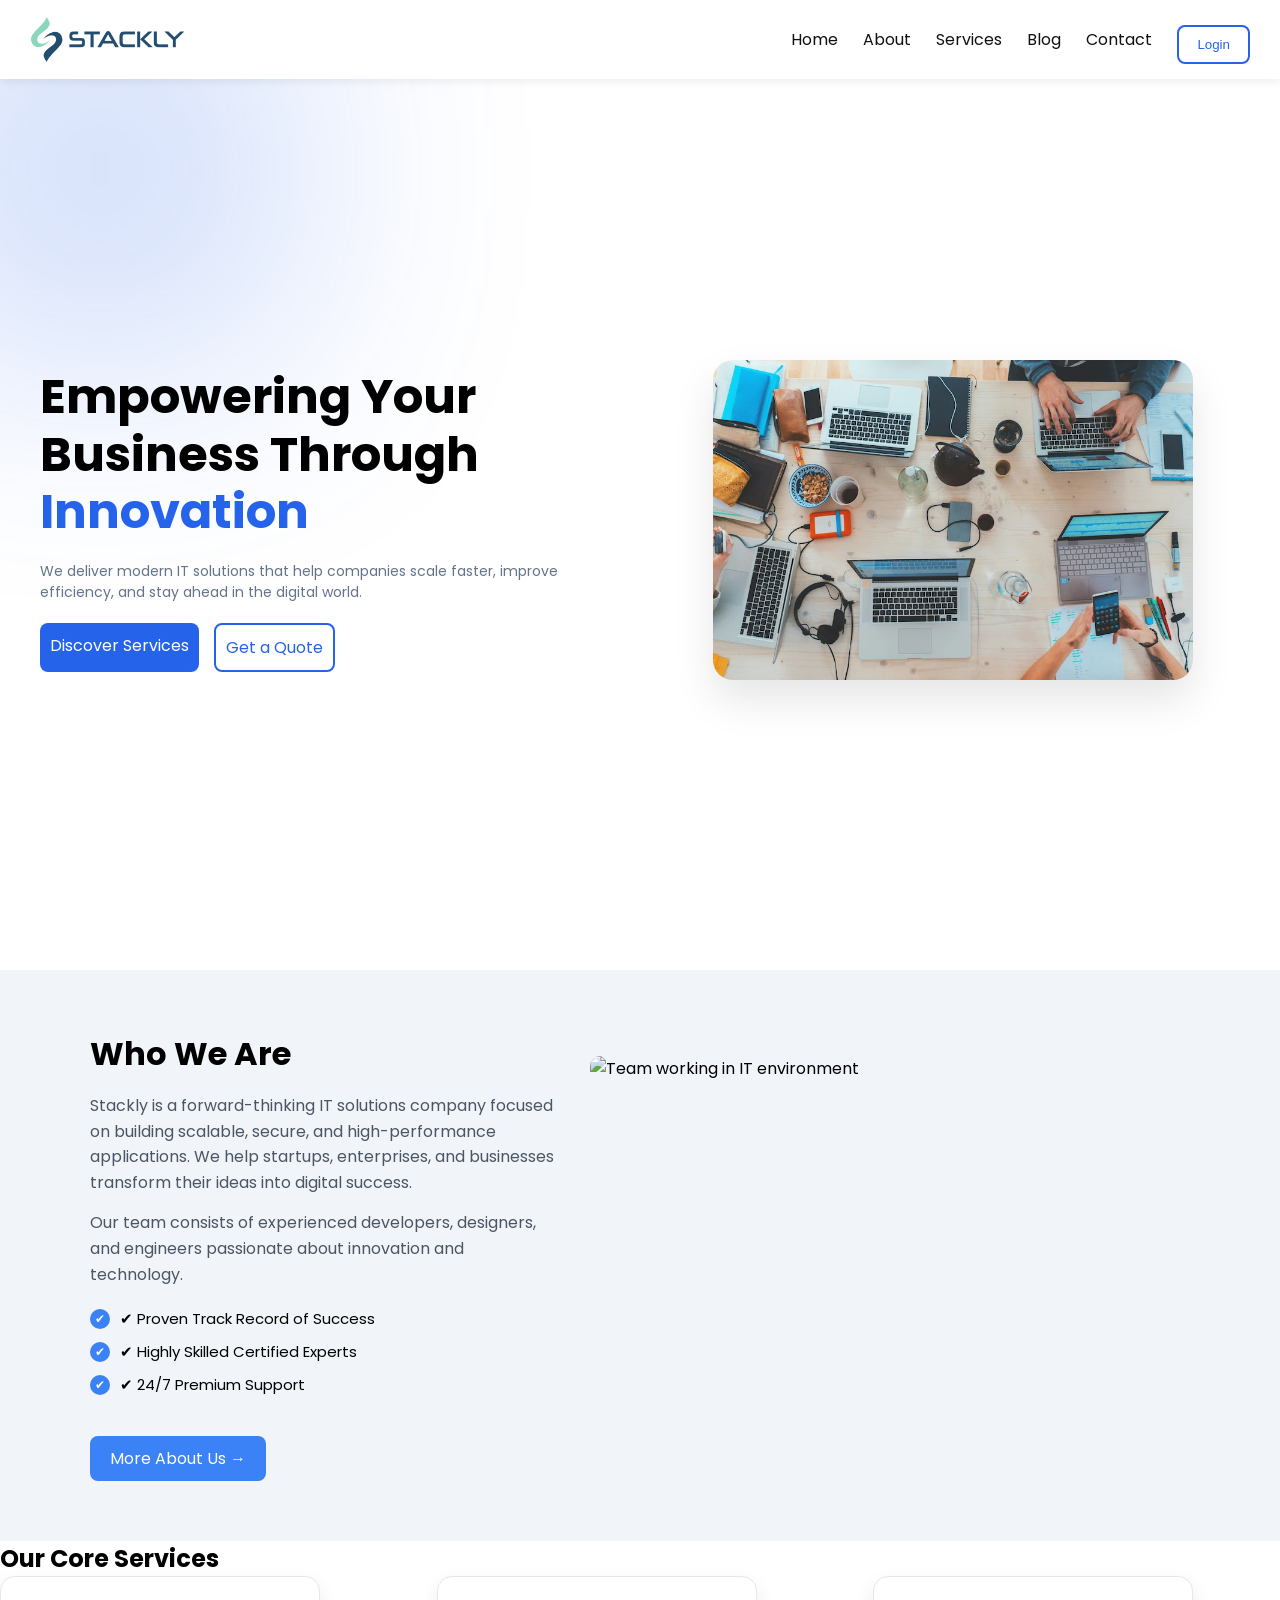
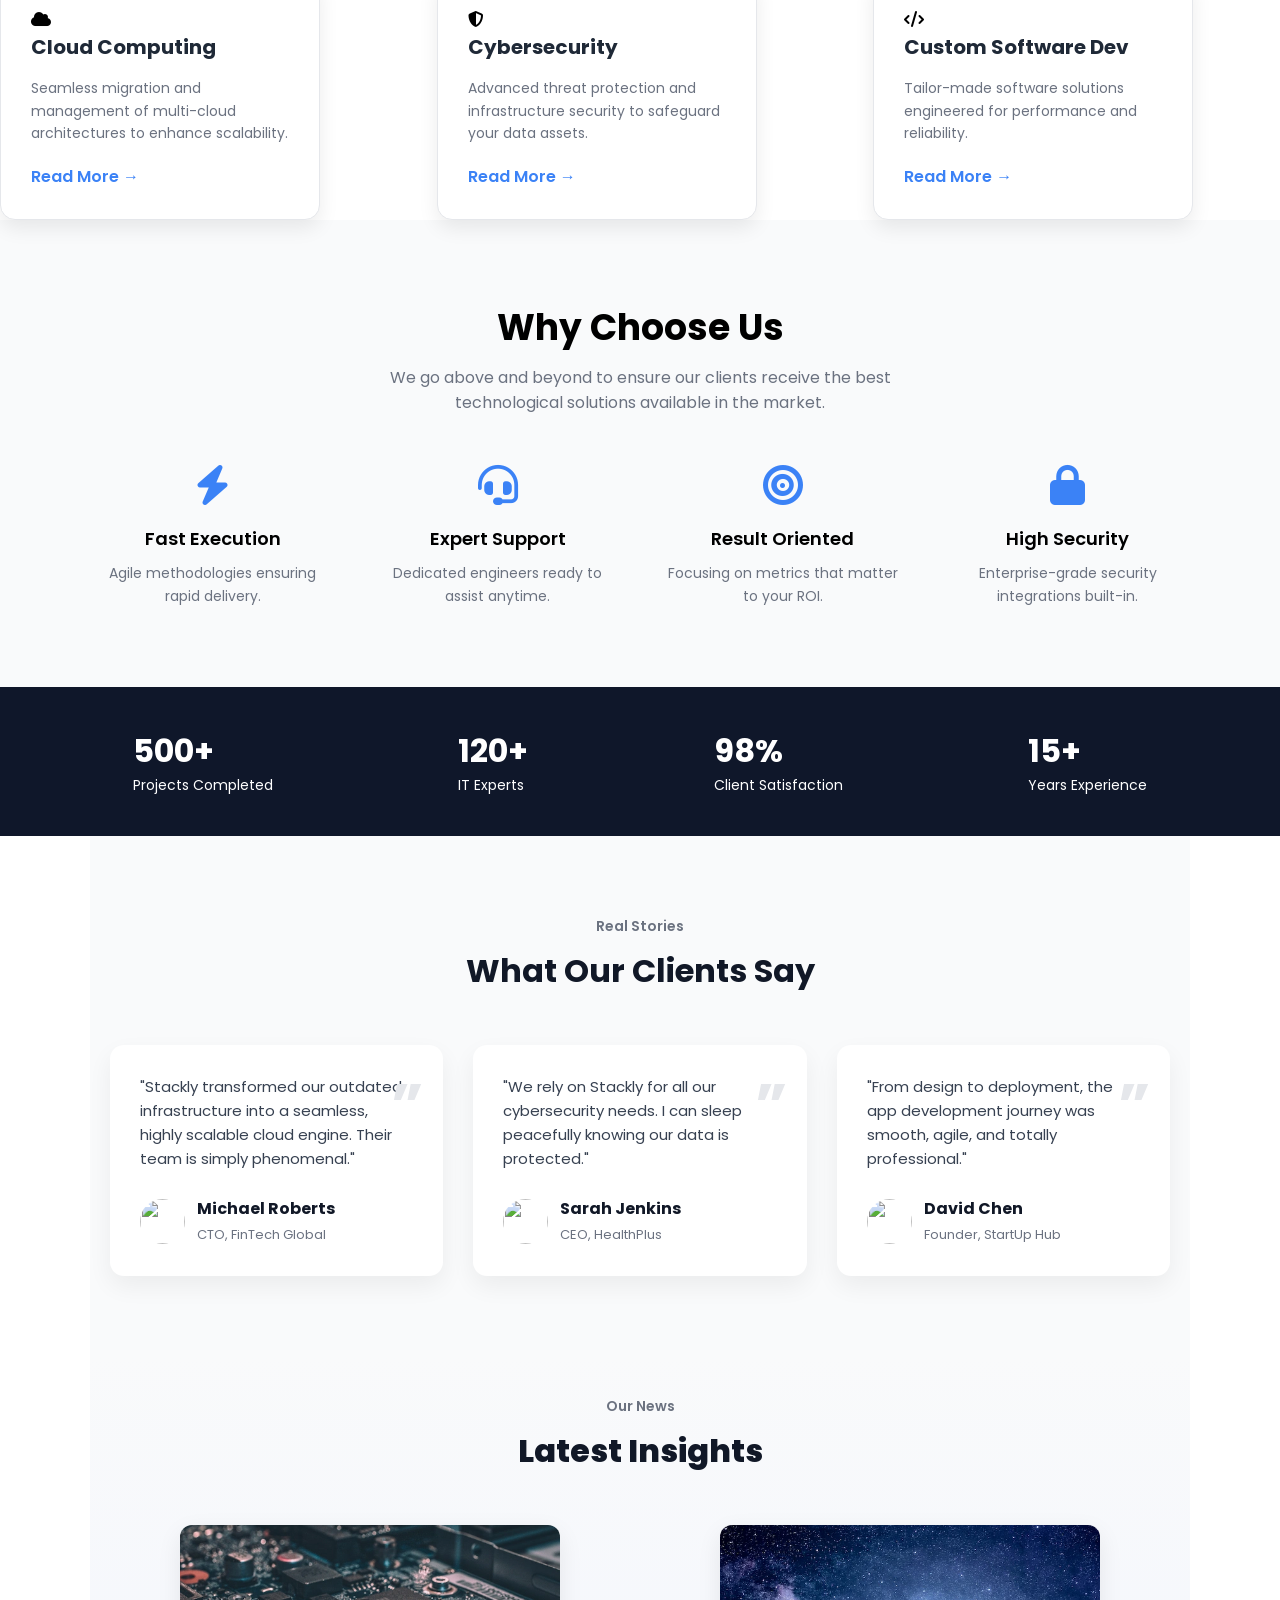
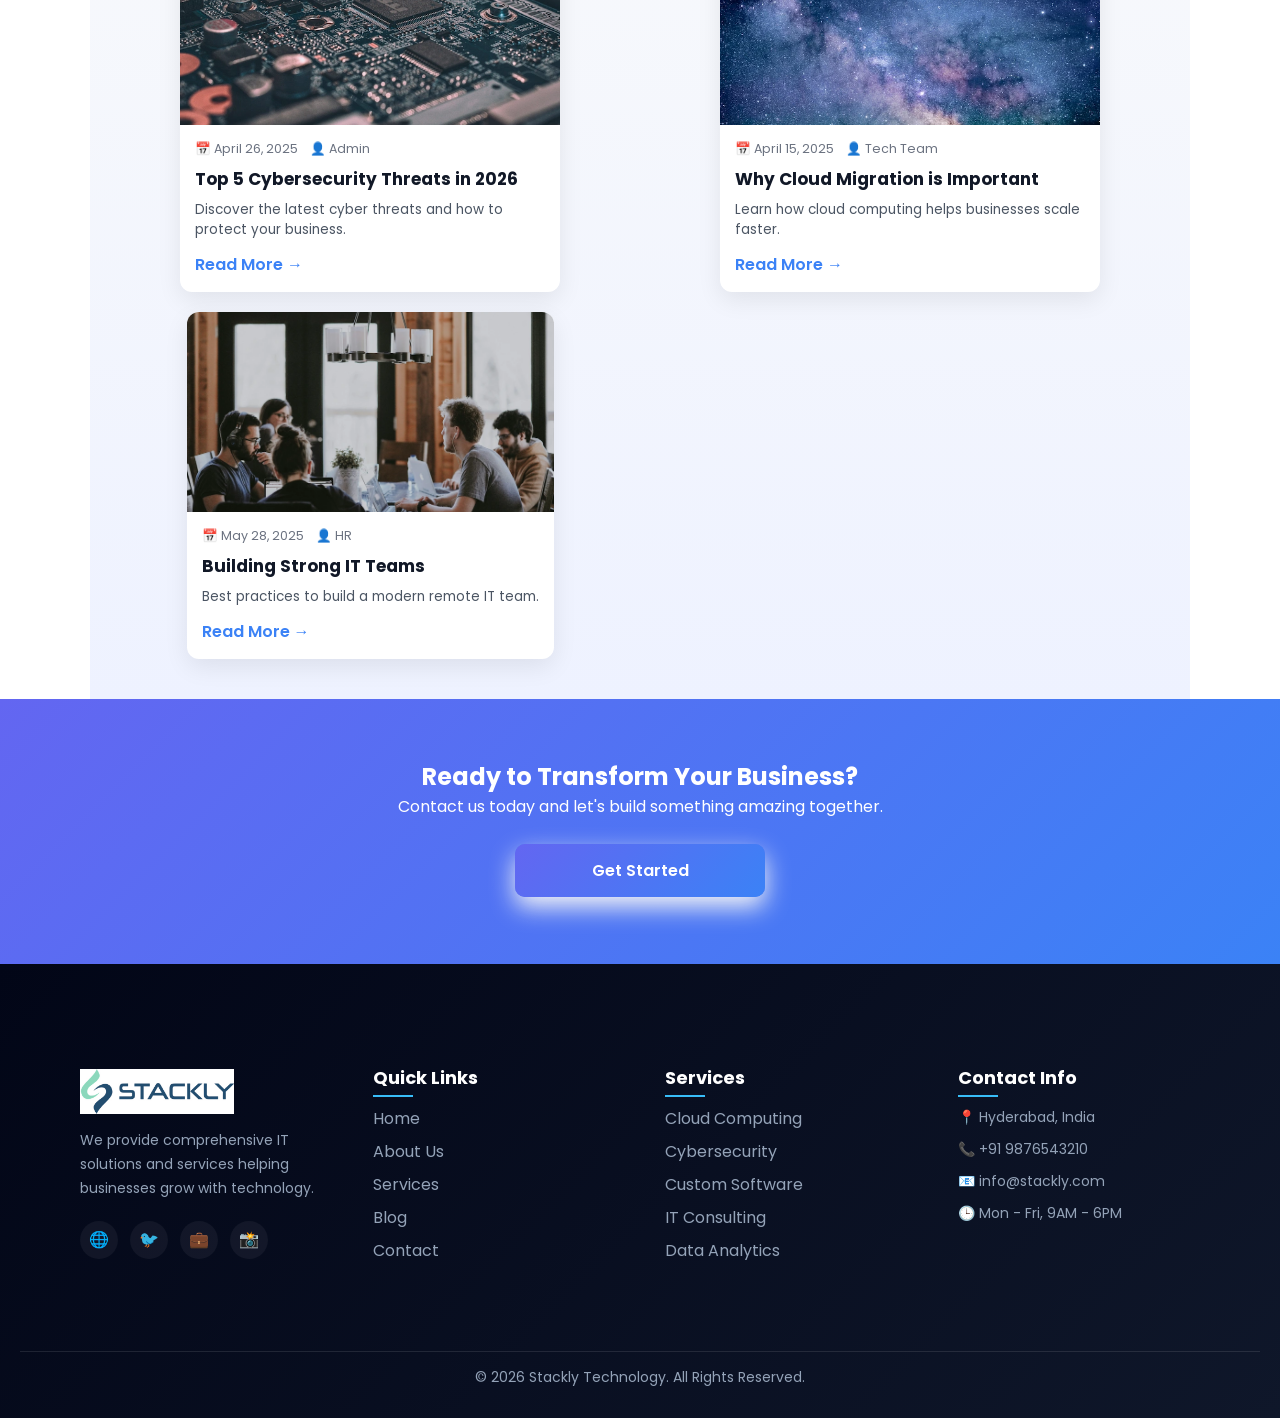
==== commit 03031d73: "Update index.html" ====
--- a/index.html
+++ b/index.html
@@ -313,7 +313,7 @@
     <div class="blog-card">
      <div class="blog-img">
   <img 
-    src="page2ournew2image.webp" 
+    src="page1ournew2image.webp" 
     alt="Blog image"
     loading="lazy"
   >
@@ -336,7 +336,7 @@
     <div class="blog-card">
       <div class="blog-img">
   <img 
-    src="page3ournew3image.webp" 
+    src="page1ournew3image.webp" 
     alt="Blog image"
     loading="lazy"
   >
--- a/style.css
+++ b/style.css
@@ -710,9 +710,7 @@
   border-radius: 16px;
   overflow: hidden;
   transition: 0.3s;
-
   box-shadow: 0 8px 25px rgba(0,0,0,0.08);
-
   max-width: 380px;
   margin: auto;
 }
@@ -724,16 +722,32 @@
 }
 
 /* IMAGE */
+
+/* ===== BLOG IMAGE FINAL FIX ===== */
+
+.blog-img {
+  overflow: hidden;
+}
+
+/* image */
 .blog-img img {
   width: 100%;
-  height: 170px; /* reduced height */
+  height: 180px;        /* equal size */
   object-fit: cover;
-  transition: 0.4s;
-}
-
-/* IMAGE ZOOM */
-.blog-card:hover img {
+  display: block;
+  transition: transform 0.4s ease;
+}
+
+/* hover zoom */
+.blog-card:hover .blog-img img {
   transform: scale(1.08);
+}
+
+/* mobile */
+@media (max-width: 768px) {
+  .blog-img img {
+    height: 160px;
+  }
 }
 
 /* CONTENT */
